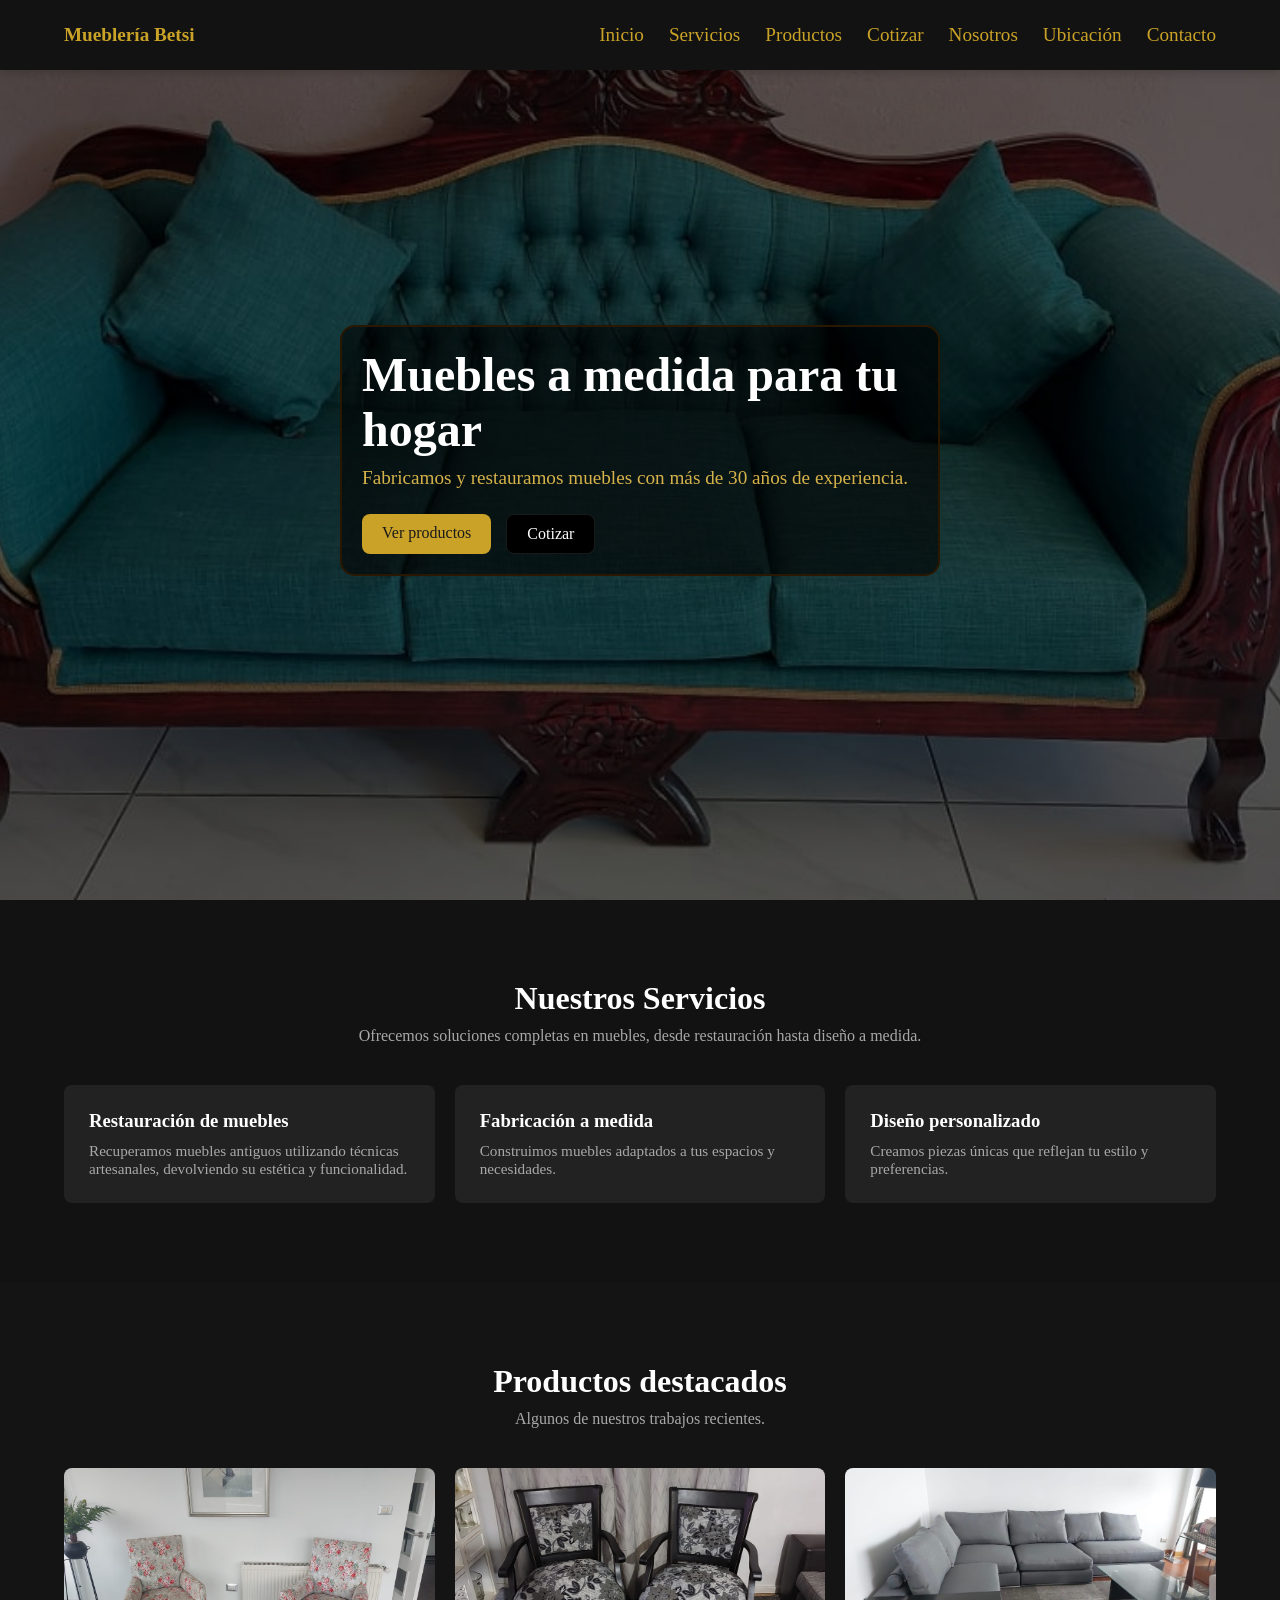
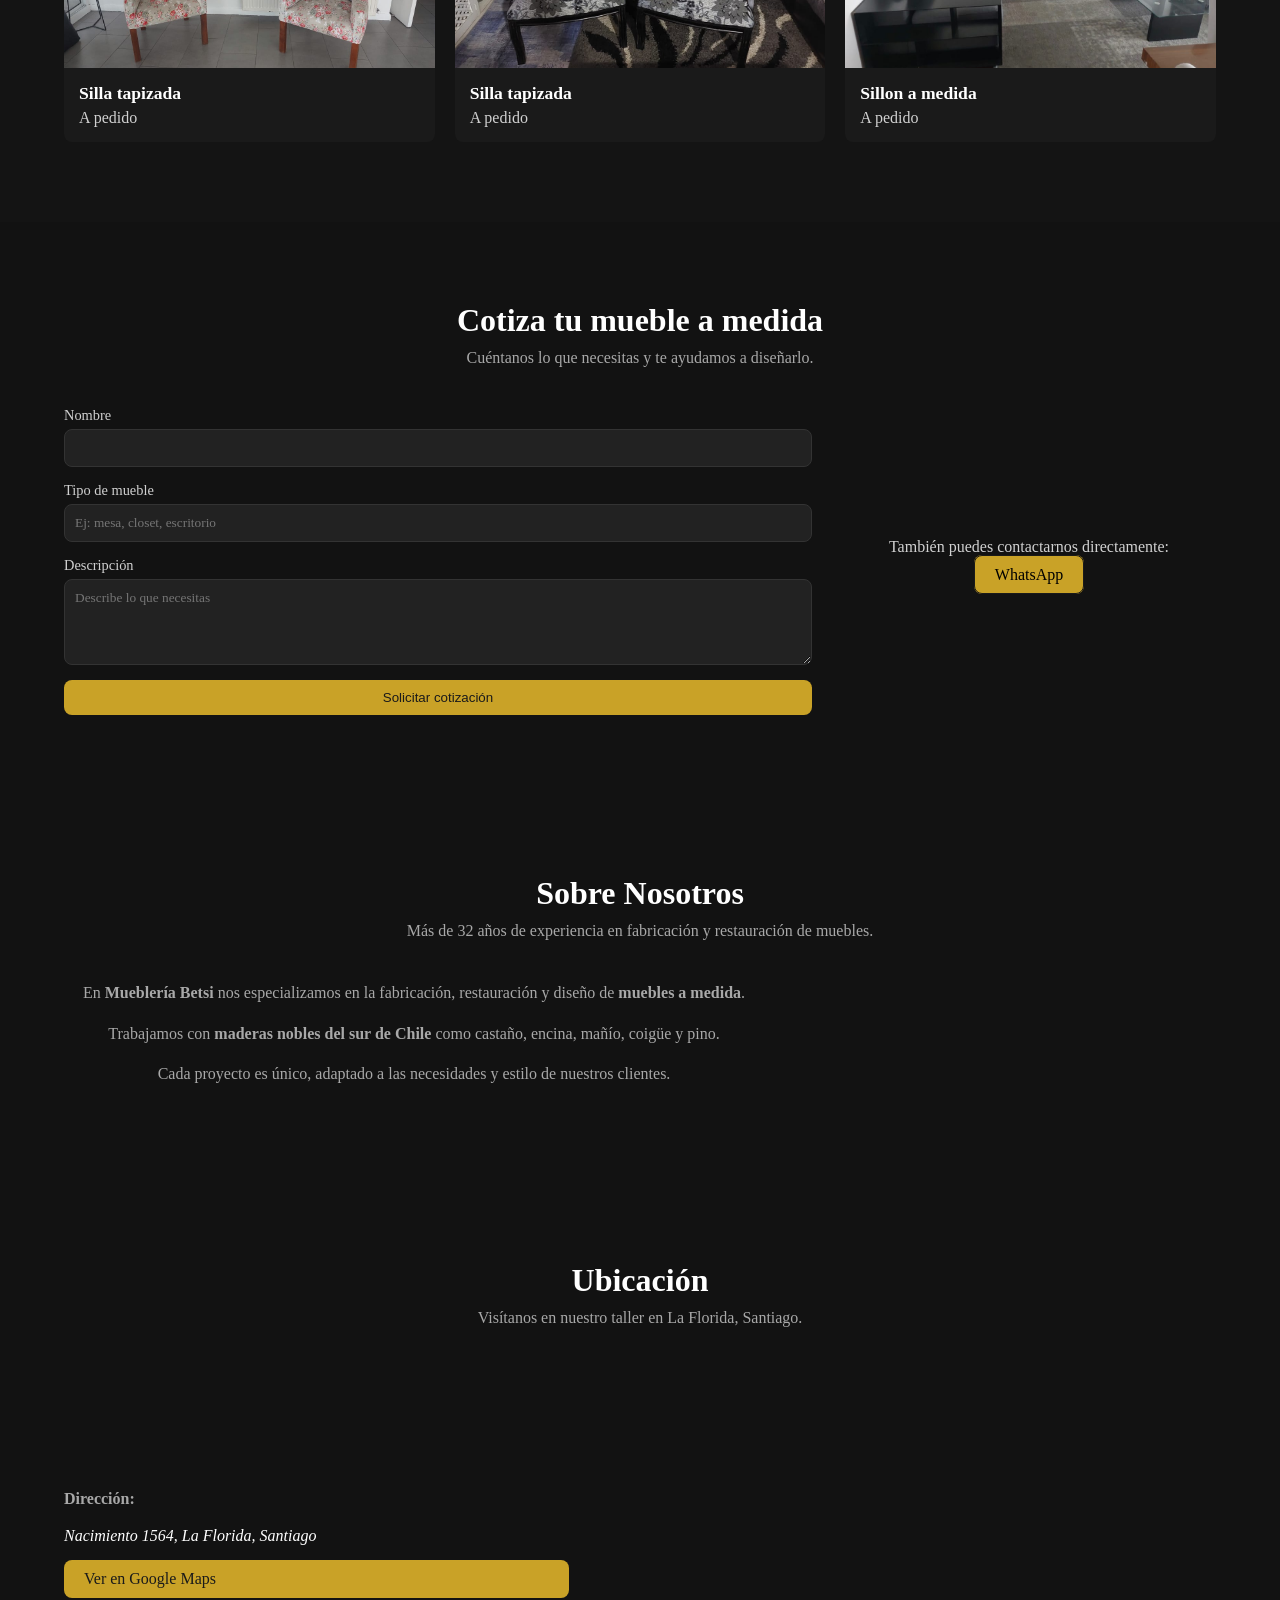
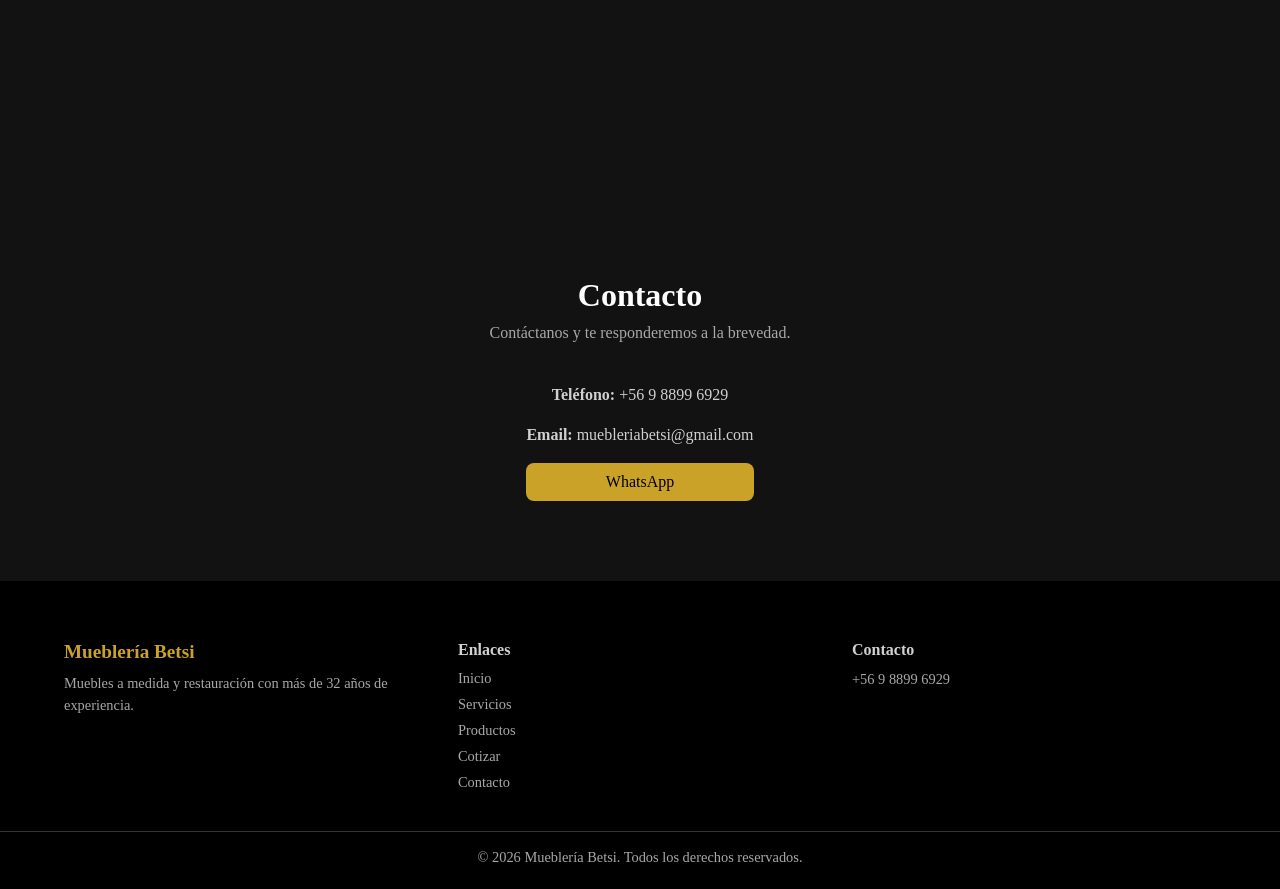
==== frontend/index.html @ 3409a6c9 "arreglar api" ====
<!DOCTYPE html>
<html lang="en">
<head>
  <meta charset="UTF-8">
  <meta name="viewport" content="width=device-width, initial-scale=1.0">

  <title>Mueblería Betsi | Muebles a medida en Santiago</title>

  <meta name="description" content="Fabricación y restauración de muebles a medida en Santiago. Más de 32 años de experiencia trabajando con maderas nobles.">

  <!-- CSS -->
  <link rel="stylesheet" href="css/main.css">

  <!-- Fuente -->
  <link href="https://fonts.googleapis.com/css2?family=Inter:wght@300;400;600&display=swap" rel="stylesheet">

</head>
<body>
<header class="header">
  <div class="overlay"></div>
  <div class="container">

    <div class="logo">
      <h1>Mueblería Betsi</h1>
    </div>

    <button 
      class="menu-toggle" 
      aria-label="Abrir menú"
      aria-expanded="false"
      aria-controls="nav-menu">
      ☰
    </button>

    <nav id="nav-menu" class="nav" aria-label="Navegación principal">
      <ul>
        <li><a href="#hero">Inicio</a></li>
        <li><a href="#servicios">Servicios</a></li>
        <li><a href="#productos">Productos</a></li>
        <li><a href="#cotizar">Cotizar</a></li>
        <li><a href="#nosotros">Nosotros</a></li>
        <li><a href="#ubicacion">Ubicación</a></li>
        <li><a href="#contacto">Contacto</a></li>
      </ul>
    </nav>

  </div>
</header>

<main>

<section id="hero" class="hero">
  <div class="hero-content container">

    <header class="hero-header">
      <h1>Muebles a medida para tu hogar</h1>
      <p>Fabricamos y restauramos muebles con más de 30 años de experiencia.</p>
    </header>

    <div class="hero-actions">
      <a href="#productos" class="btn">Ver productos</a>
      <a href="#cotizar" class="btn btn-secondary">Cotizar</a>
    </div>

  </div>
</section>

<section id="servicios" class="servicios">
  <header class="section-header container">
    <h2>Nuestros Servicios</h2>
    <p>Ofrecemos soluciones completas en muebles, desde restauración hasta diseño a medida.</p>
  </header>

  <div class="servicios-container container">

    <article class="servicio">
      <h3>Restauración de muebles</h3>
      <p>Recuperamos muebles antiguos utilizando técnicas artesanales, devolviendo su estética y funcionalidad.</p>
    </article>

    <article class="servicio">
      <h3>Fabricación a medida</h3>
      <p>Construimos muebles adaptados a tus espacios y necesidades.</p>
    </article>

    <article class="servicio">
      <h3>Diseño personalizado</h3>
      <p>Creamos piezas únicas que reflejan tu estilo y preferencias.</p>
    </article>

  </div>
</section>

<section id="productos" class="productos">
  <header class="section-header container">
    <h2>Productos destacados</h2>
    <p>Algunos de nuestros trabajos recientes.</p>
  </header>

  <div class="productos-container container">

    <article class="producto">
      <img src="img/producto1.jpeg" alt="Silla personalizada">
      <div class="producto-info">
        <h3>Silla tapizada</h3>
        <p class="precio">A pedido</p>
      </div>
    </article>

    <article class="producto">
      <img src="img/producto2.jpeg" alt="Silla tapizada personalizada">
      <div class="producto-info">
        <h3>Silla tapizada</h3>
        <p class="precio">A pedido</p>
      </div>
    </article>

    <article class="producto">
      <img src="img/producto3.jpeg" alt="Sillon hecho a medida">
      <div class="producto-info">
        <h3>Sillon a medida</h3>
        <p class="precio">A pedido</p>
      </div>
    </article>

  </div>
</section>

<section id="cotizar" class="cotizar">
  <header class="section-header container">
    <h2>Cotiza tu mueble a medida</h2>
    <p>Cuéntanos lo que necesitas y te ayudamos a diseñarlo.</p>
  </header>

  <div class="cotizar-container container">

    <form class="cotizar-form">

      <div class="form-group">
        <label for="nombre">Nombre</label>
        <input id="nombre" name="nombre" type="text" required>
      </div>

      <div class="form-group">
        <label for="tipo">Tipo de mueble</label>
        <input id="tipo" name="tipo" type="text" placeholder="Ej: mesa, closet, escritorio">
      </div>

      <div class="form-group">
        <label for="descripcion">Descripción</label>
        <textarea id="descripcion" name="descripcion" rows="4" placeholder="Describe lo que necesitas"></textarea>
      </div>

      <button type="submit" class="btn">Solicitar cotización</button>

    </form>

    <div class="cotizar-extra">
      <p>También puedes contactarnos directamente:</p>
      <a href="https://wa.me/56988996929" target="_blank" class="btn btn-secondary">
        WhatsApp
      </a>
    </div>

  </div>
</section>

<section id="nosotros" class="nosotros">
  <header class="section-header container">
    <h2>Sobre Nosotros</h2>
    <p>Más de 32 años de experiencia en fabricación y restauración de muebles.</p>
  </header>

  <div class="nosotros-container container">

    <div  style="text-align: center;" class="nosotros-texto">
      <p>
        En <strong>Mueblería Betsi</strong> nos especializamos en la fabricación, restauración 
        y diseño de <strong>muebles a medida</strong>.
      </p>

      <p>
        Trabajamos con <strong>maderas nobles del sur de Chile</strong> como castaño, encina, mañío, coigüe y pino.
      </p>

      <p>
        Cada proyecto es único, adaptado a las necesidades y estilo de nuestros clientes.
      </p>
    </div>

  </div>

</section>

<section id="ubicacion" class="ubicacion">
  <header class="section-header container">
    <h2>Ubicación</h2>
    <p>Visítanos en nuestro taller en La Florida, Santiago.</p>
  </header>

  <div class="ubicacion-container container">

    <div class="ubicacion-info">
      <p><strong>Dirección:</strong></p>
      <address>
        Nacimiento 1564, La Florida, Santiago
      </address>

      <a href="https://www.google.com/maps?q=Nacimiento+1564,+La+Florida,+Santiago,+Chile" target="_blank" class="btn">
        Ver en Google Maps
      </a>
    </div>

    <div class="mapa">
      <iframe 
        src="https://www.google.com/maps?q=Nacimiento+1564,+La+Florida,+Santiago,+Chile&hl=es&z=17&output=embed"
        loading="lazy">
      </iframe>
    </div>

  </div>
</section>

<section id="contacto" class="contacto">
  <header class="section-header container">
    <h2>Contacto</h2>
    <p>Contáctanos y te responderemos a la brevedad.</p>
  </header>

  <div class="contacto-container container">

    <div class="contacto-info">
      <p><strong>Teléfono:</strong> +56 9 8899 6929</p>
      <p><strong>Email:</strong> muebleriabetsi@gmail.com</p>

      <a href="https://wa.me/56988996929" target="_blank" class="btn">
        WhatsApp
      </a>
    </div>

  </div>
</section>

</main>

<footer class="footer">

  <div class="footer-container container">

    <div class="footer-brand">
      <h3>Mueblería Betsi</h3>
      <p>Muebles a medida y restauración con más de 32 años de experiencia.</p>
    </div>

    <div class="footer-links">
      <h4>Enlaces</h4>
      <ul>
        <li><a href="#hero">Inicio</a></li>
        <li><a href="#servicios">Servicios</a></li>
        <li><a href="#productos">Productos</a></li>
        <li><a href="#cotizar">Cotizar</a></li>
        <li><a href="#contacto">Contacto</a></li>
      </ul>
    </div>

    <div class="footer-contacto">
      <h4>Contacto</h4>
      <p>+56 9 8899 6929</p>
      <p muebleriabetsi@gmail.com></p>
    </div>

  </div>

  <div class="footer-bottom">
    <p>&copy; 2026 Mueblería Betsi. Todos los derechos reservados.</p>
  </div>

</footer>

<script src="js/menu.js"></script>
<script src="js/formulario.js"></script>
</body>
</html>
---- frontend/css/main.css ----
@import url("base/body.css");
@import url("base/reset.css");
@import url("sections/menu.css");
@import url("sections/hero.css");
@import url("sections/servicios.css");
@import url("sections/productos.css");
@import url("sections/cotizar.css");
@import url("sections/nosotros.css");
@import url("sections/ubicacion.css");
@import url("sections/contacto.css");
@import url("sections/footer.css");
@import url("base/root.css");
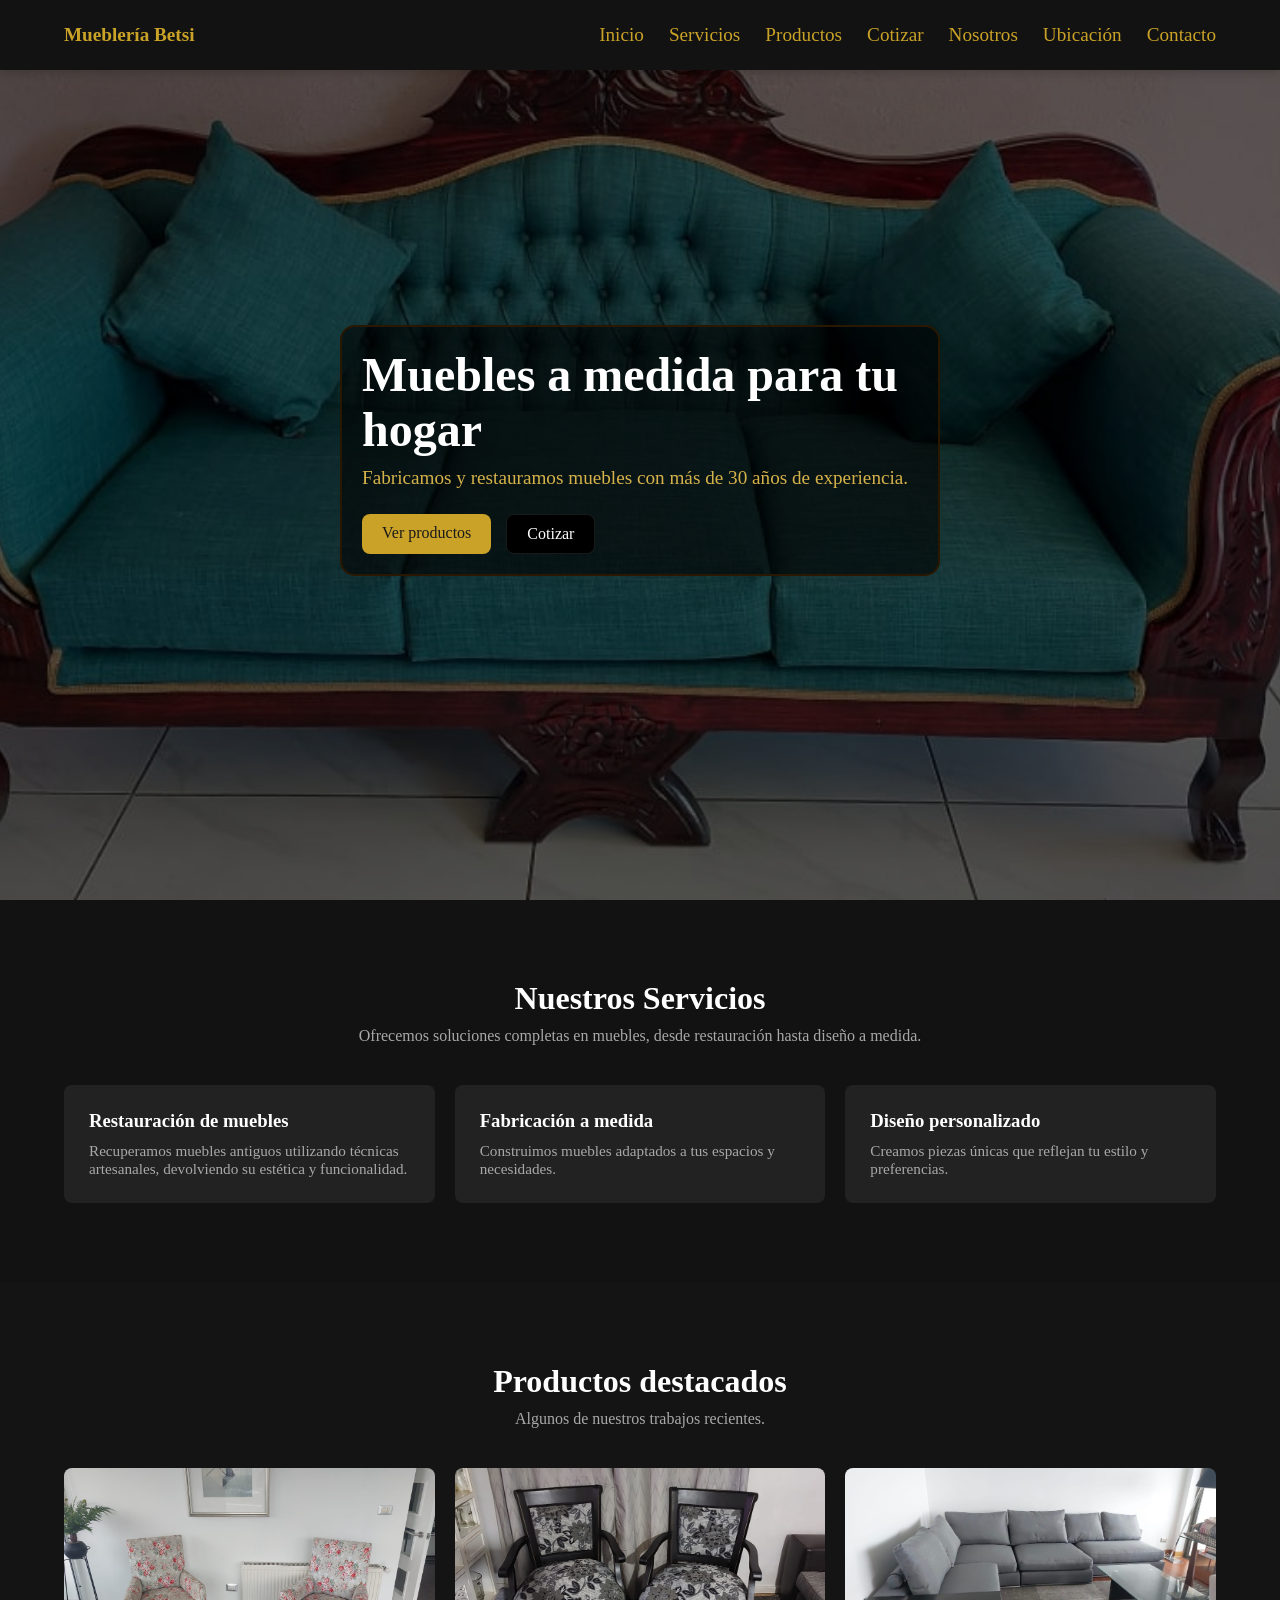
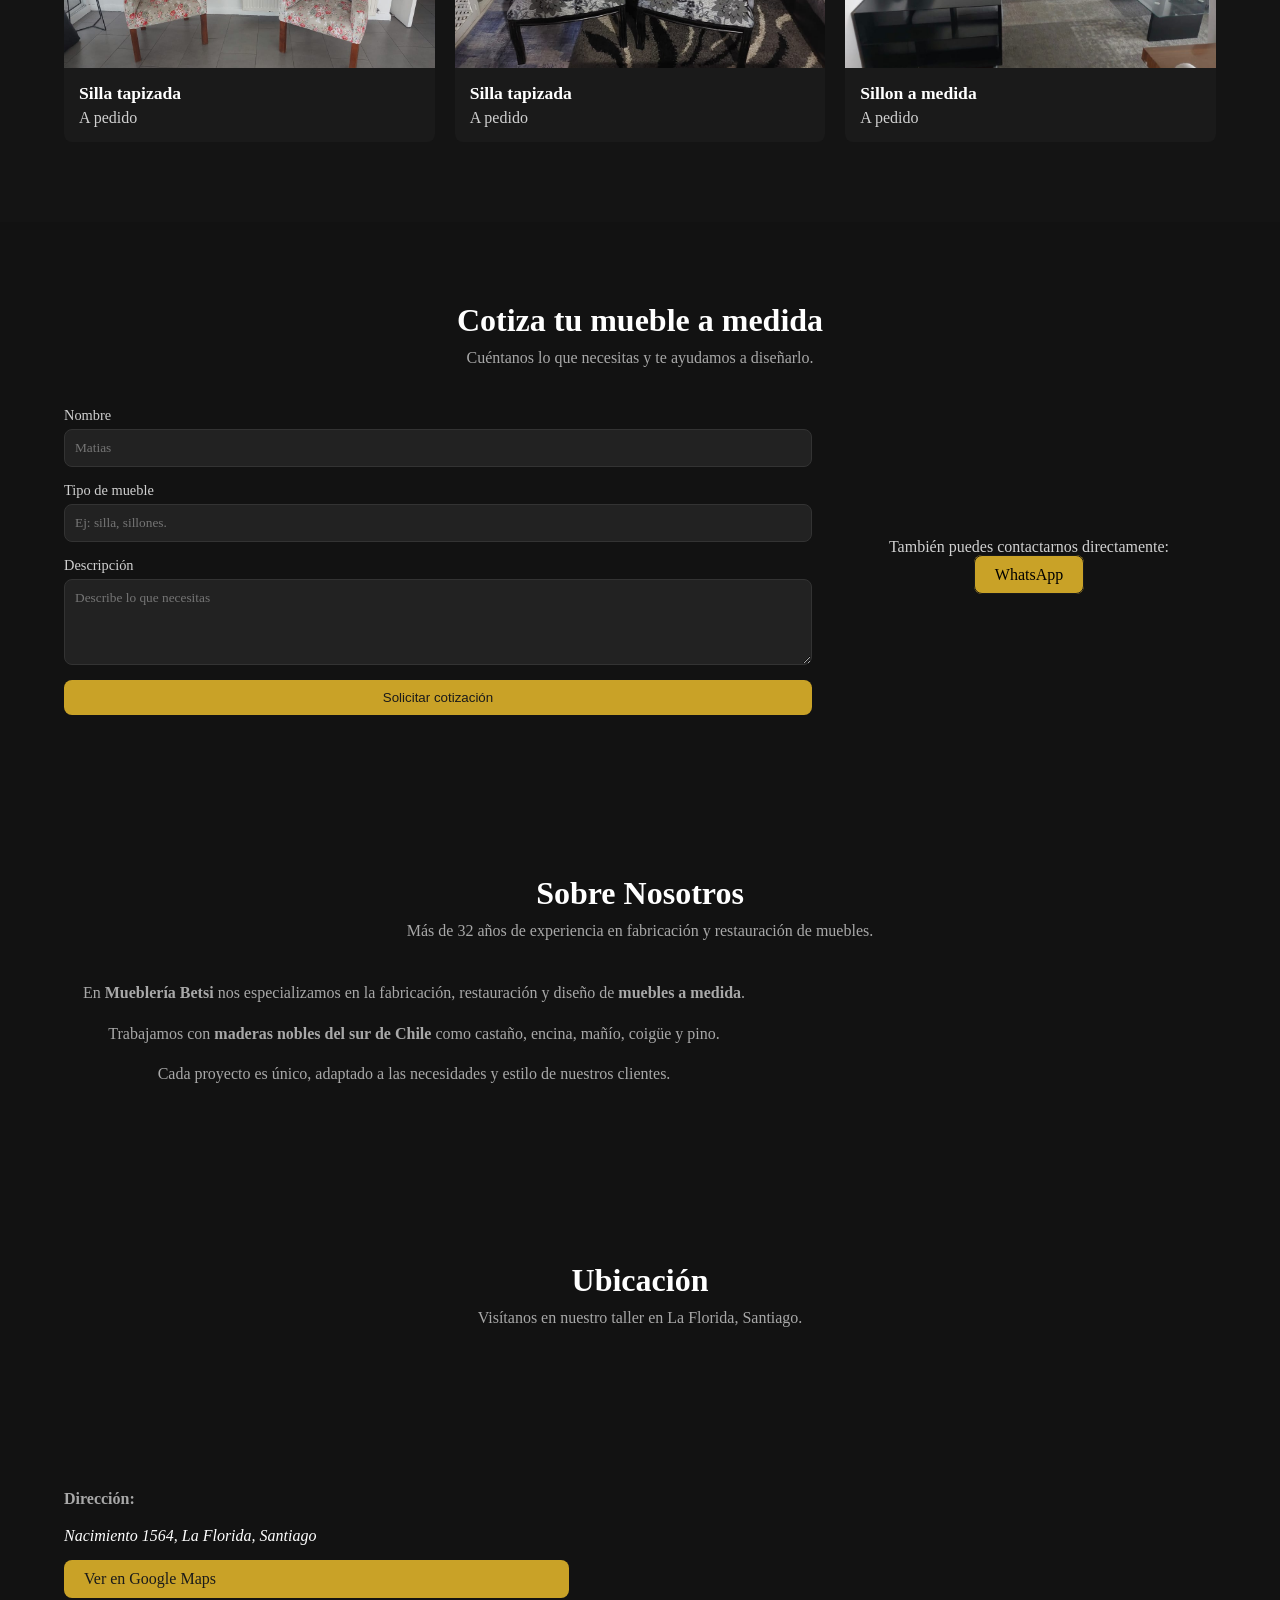
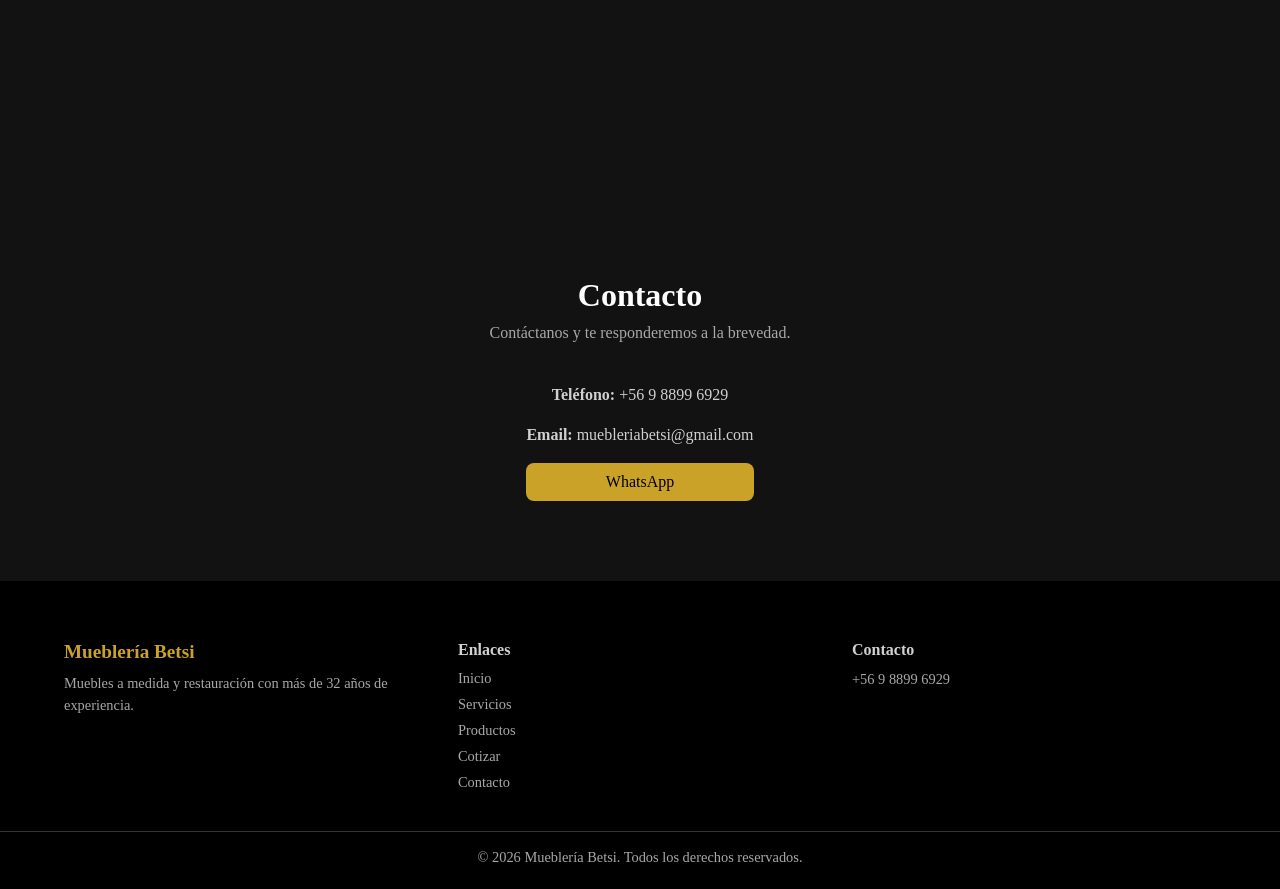
==== commit a1d8590e: "matias" ====
--- a/frontend/index.html
+++ b/frontend/index.html
@@ -138,12 +138,12 @@
 
       <div class="form-group">
         <label for="nombre">Nombre</label>
-        <input id="nombre" name="nombre" type="text" required>
+        <input id="nombre" name="nombre" type="text" required placeholder="Matias">
       </div>
 
       <div class="form-group">
         <label for="tipo">Tipo de mueble</label>
-        <input id="tipo" name="tipo" type="text" placeholder="Ej: mesa, closet, escritorio">
+        <input id="tipo" name="tipo" type="text" placeholder="Ej: silla, sillones.">
       </div>
 
       <div class="form-group">
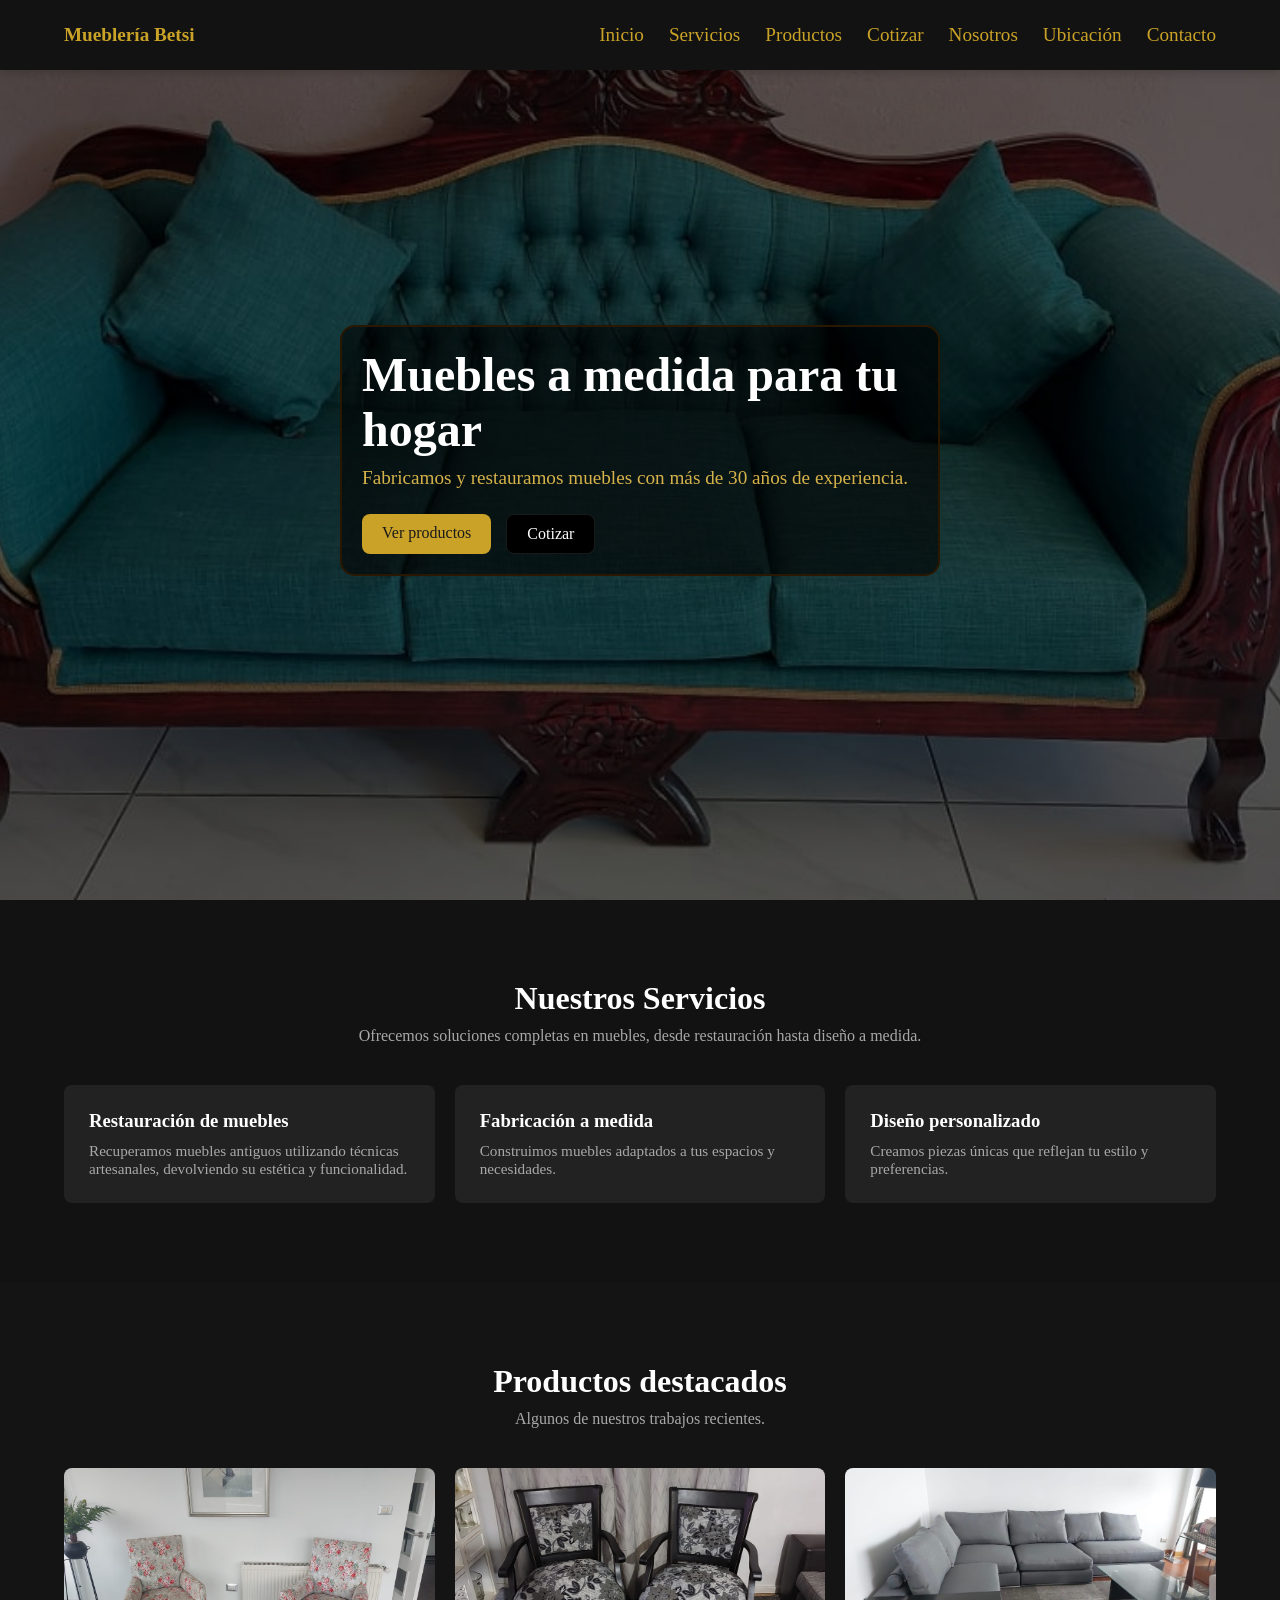
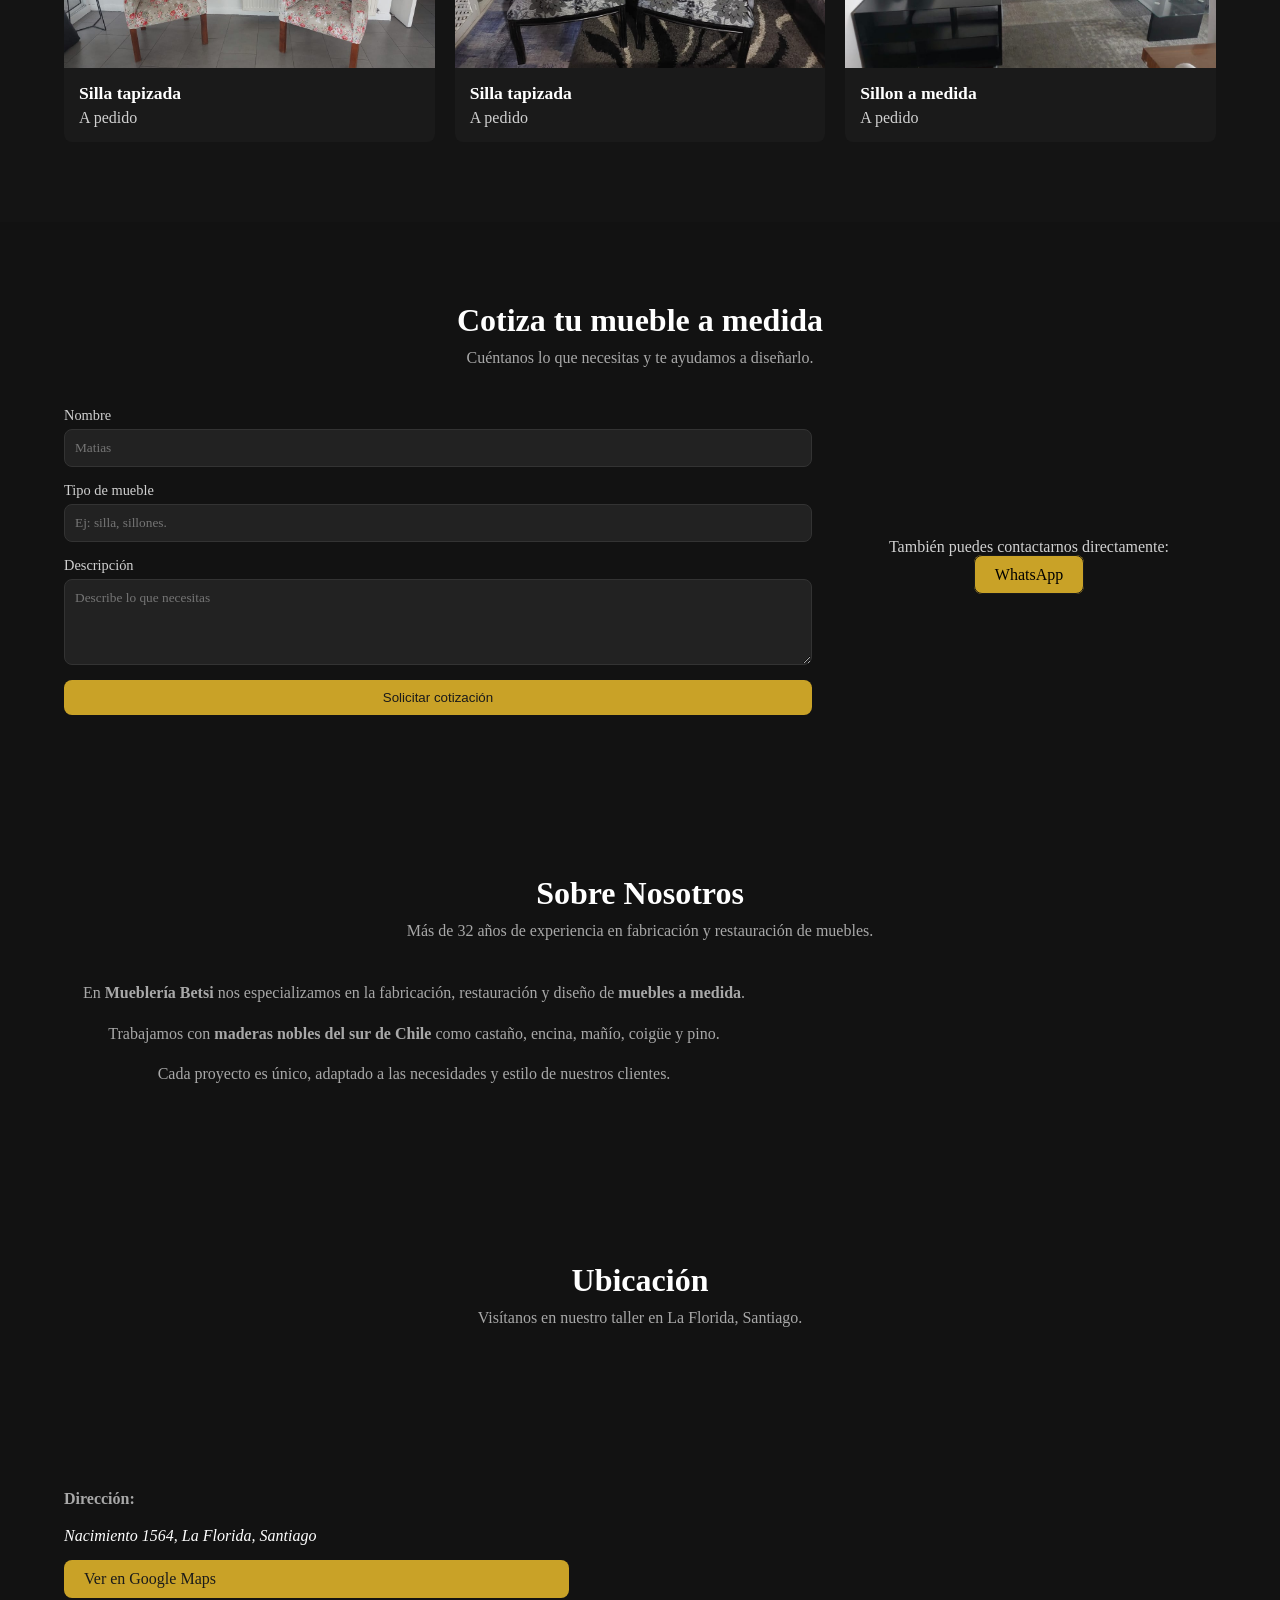
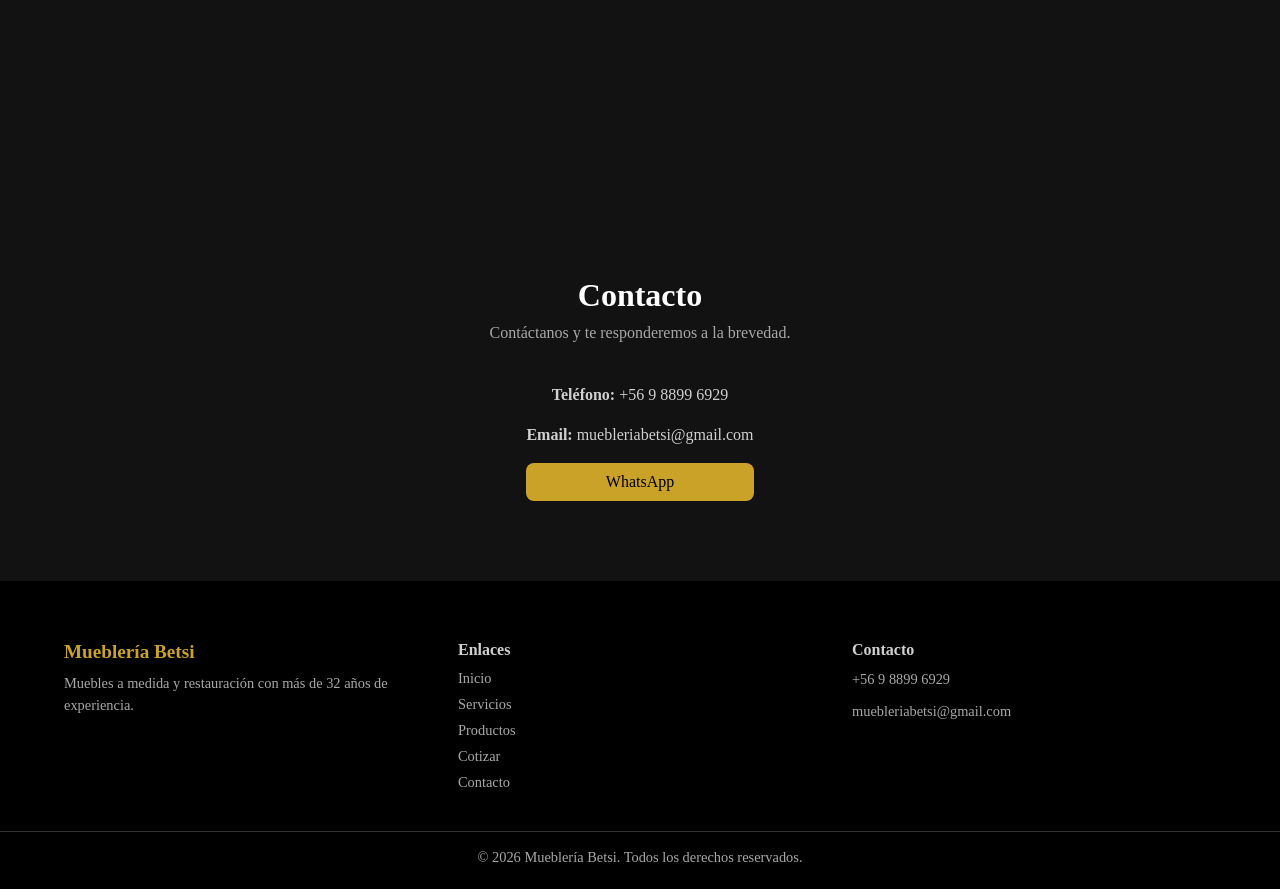
==== commit 3b161ddb: "Fix email formatting in footer section" ====
--- a/frontend/index.html
+++ b/frontend/index.html
@@ -266,7 +266,7 @@
     <div class="footer-contacto">
       <h4>Contacto</h4>
       <p>+56 9 8899 6929</p>
-      <p muebleriabetsi@gmail.com></p>
+      <p>muebleriabetsi@gmail.com</p>
     </div>
 
   </div>
@@ -280,4 +280,4 @@
 <script src="js/menu.js"></script>
 <script src="js/formulario.js"></script>
 </body>
-</html>+</html>
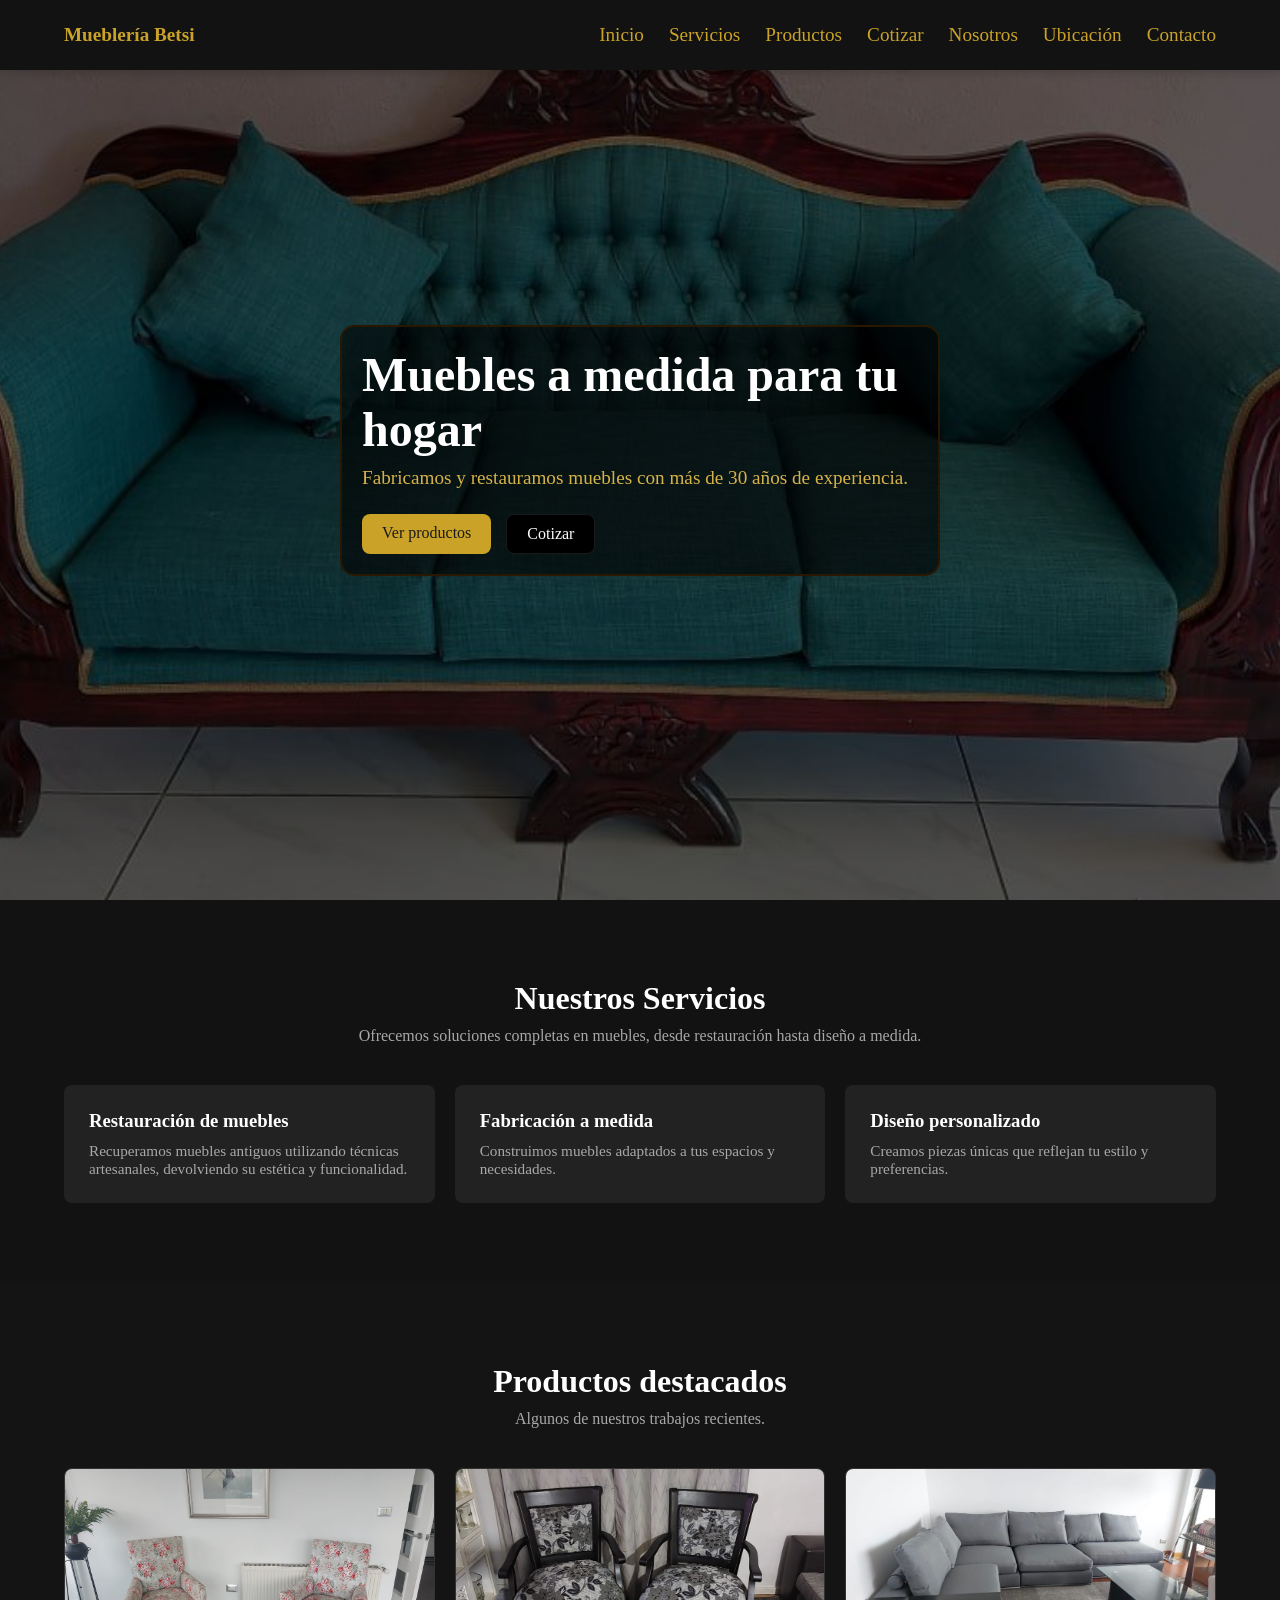
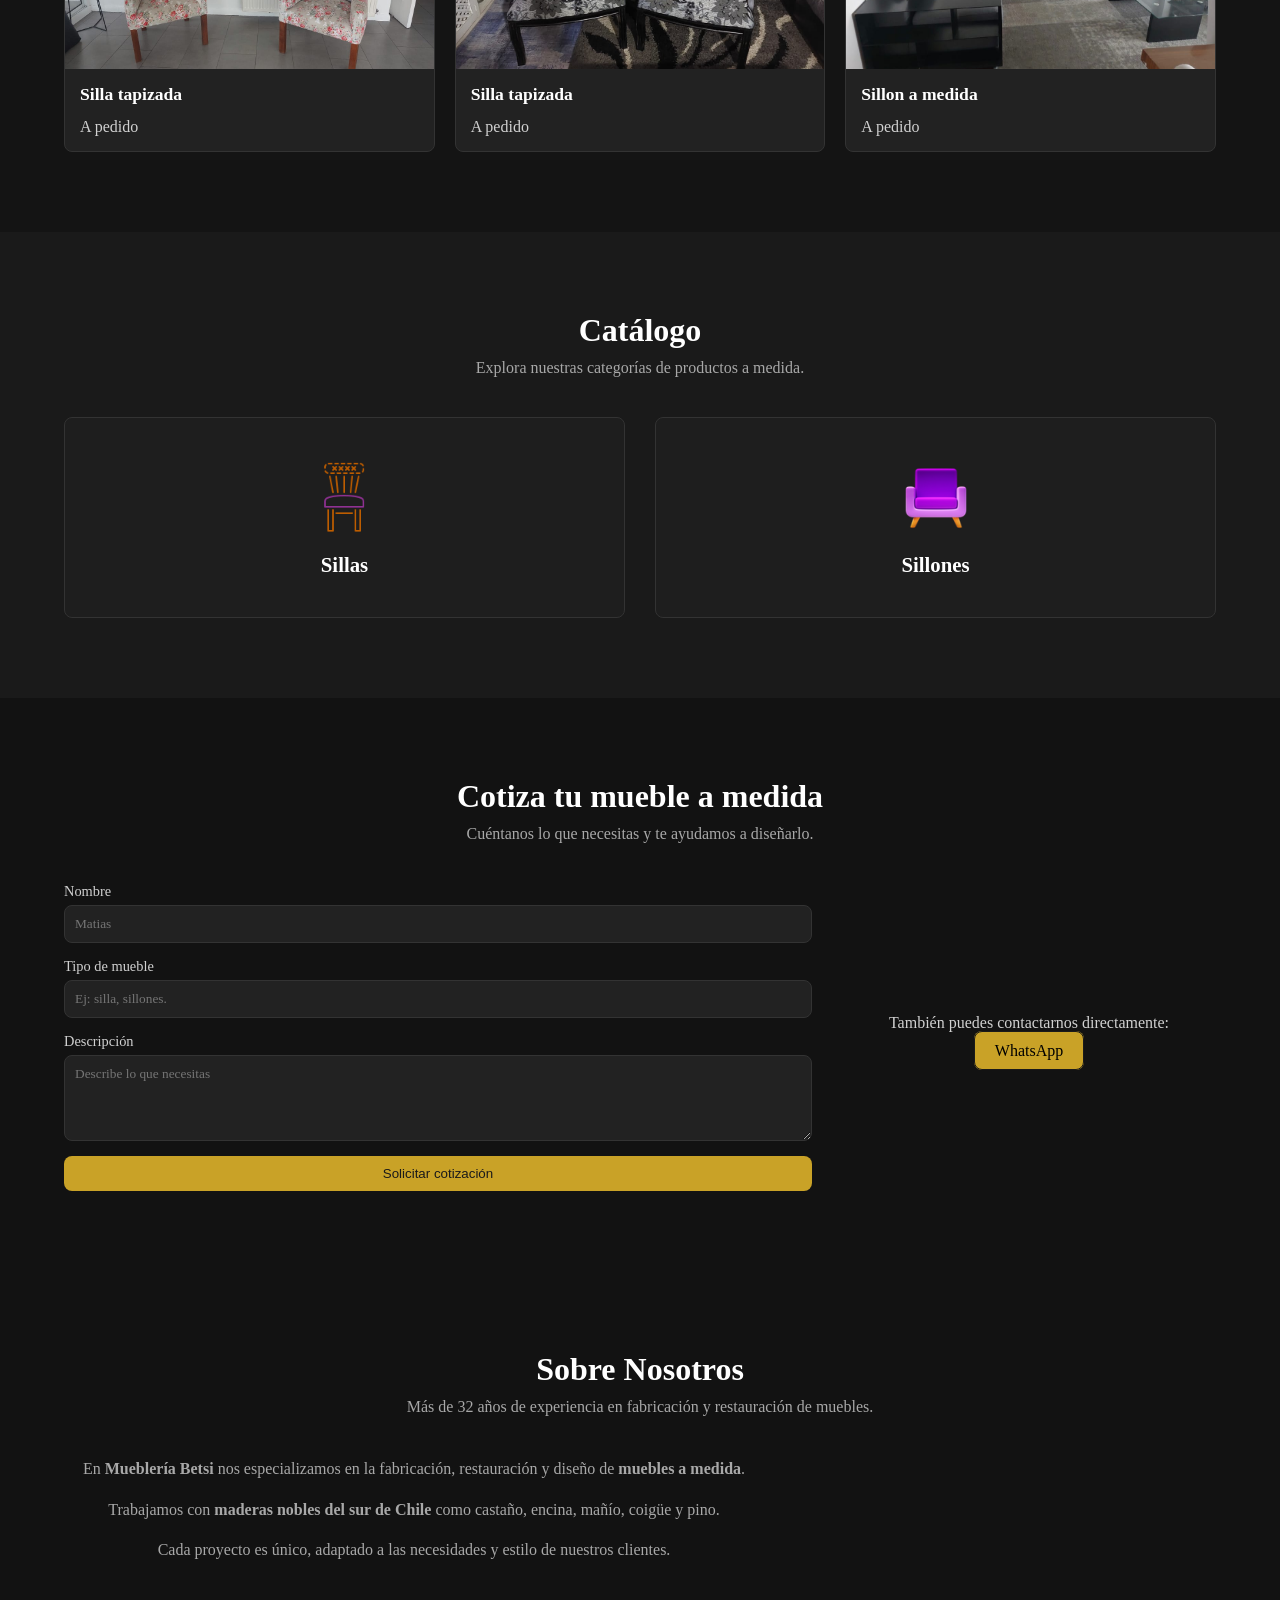
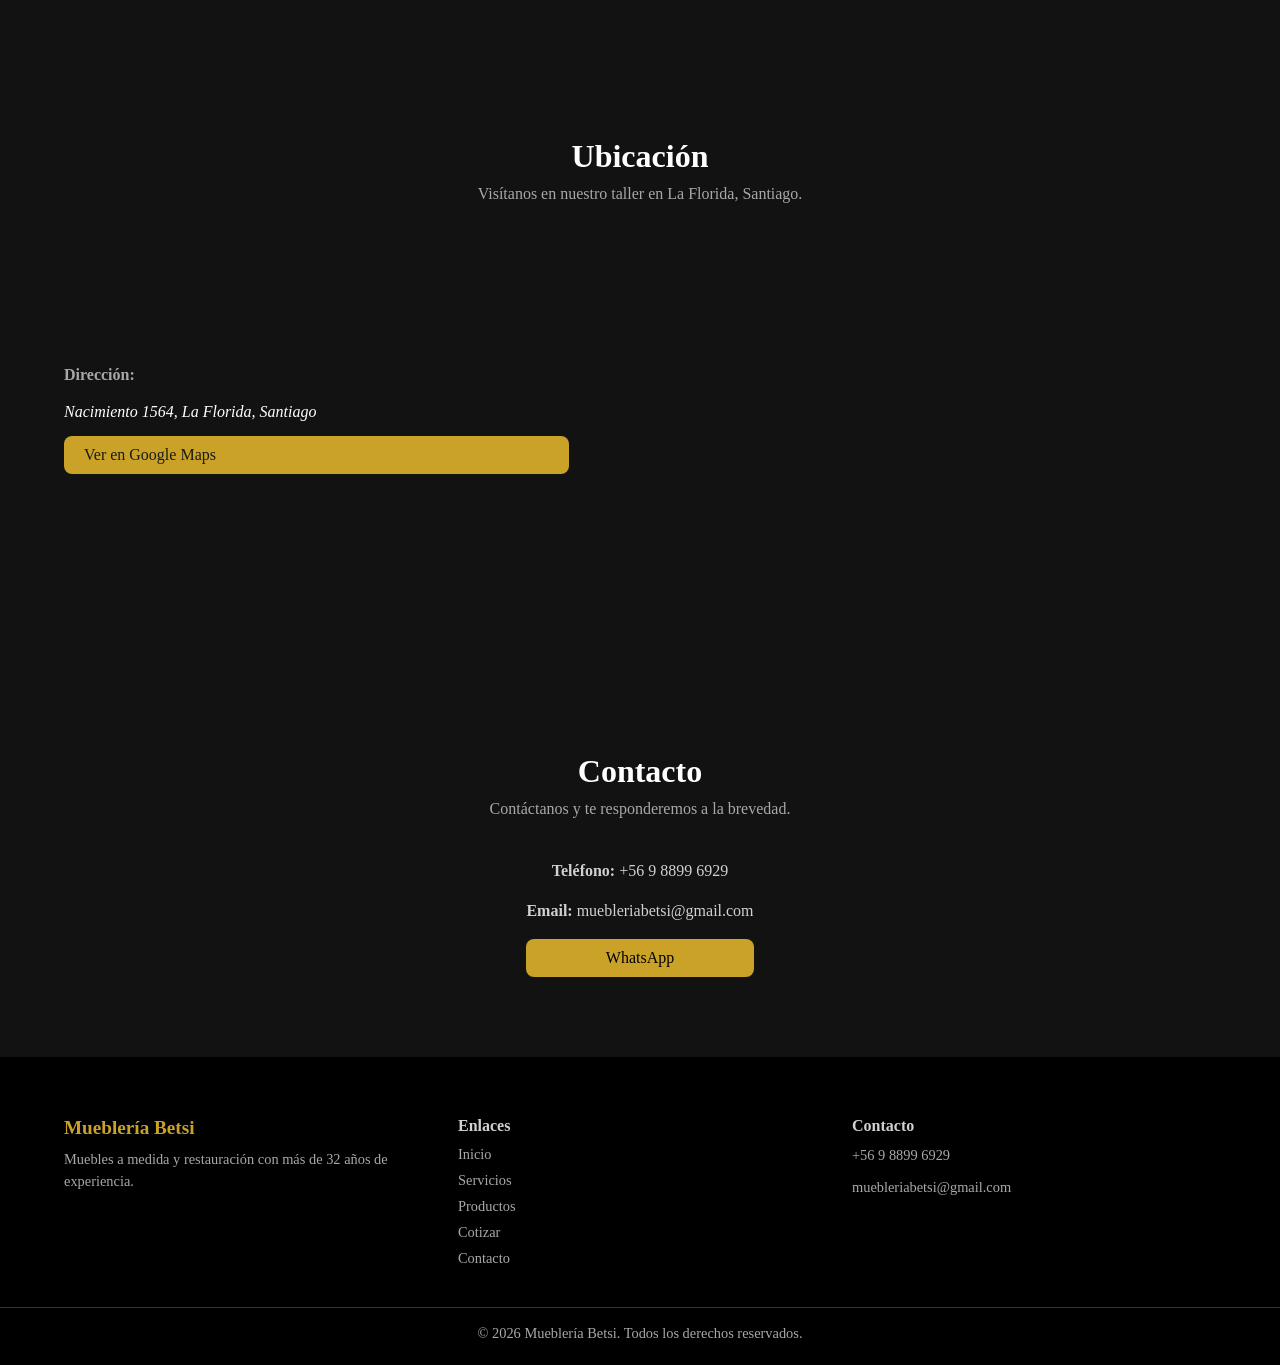
==== commit dacf403b: "agregar seccion de categorias" ====
--- a/frontend/index.html
+++ b/frontend/index.html
@@ -125,7 +125,34 @@
 
   </div>
 </section>
-
+<section id="catalogo" class="catalogo">
+  <header class="section-header container">
+    <h2>Catálogo</h2>
+    <p>Explora nuestras categorías de productos a medida.</p>
+  </header>
+
+  <div class="catalogo-container container">
+    <!-- Categoría: Sillas -->
+    <div class="categoria">
+      <a href="../frontend/html/sillas.html" class="categoria-link">
+        <div class="icono">
+          <img src="img/icono-silla.png" alt="Ícono de sillas">
+        </div>
+        <h3>Sillas</h3>
+      </a>
+    </div>
+
+    <!-- Categoría: Sillones -->
+    <div class="categoria">
+      <a href="/frontend/html/sillones.html" class="categoria-link">
+        <div class="icono">
+          <img src="img/icono-sillon.png" alt="Ícono de sillones">
+        </div>
+        <h3>Sillones</h3>
+      </a>
+    </div>
+  </div>
+</section>
 <section id="cotizar" class="cotizar">
   <header class="section-header container">
     <h2>Cotiza tu mueble a medida</h2>
--- a/frontend/css/main.css
+++ b/frontend/css/main.css
@@ -10,3 +10,6 @@
 @import url("sections/contacto.css");
 @import url("sections/footer.css");
 @import url("base/root.css");
+@import url("sections/catalogo.css");
+
+@import url("sections/sillas.css");
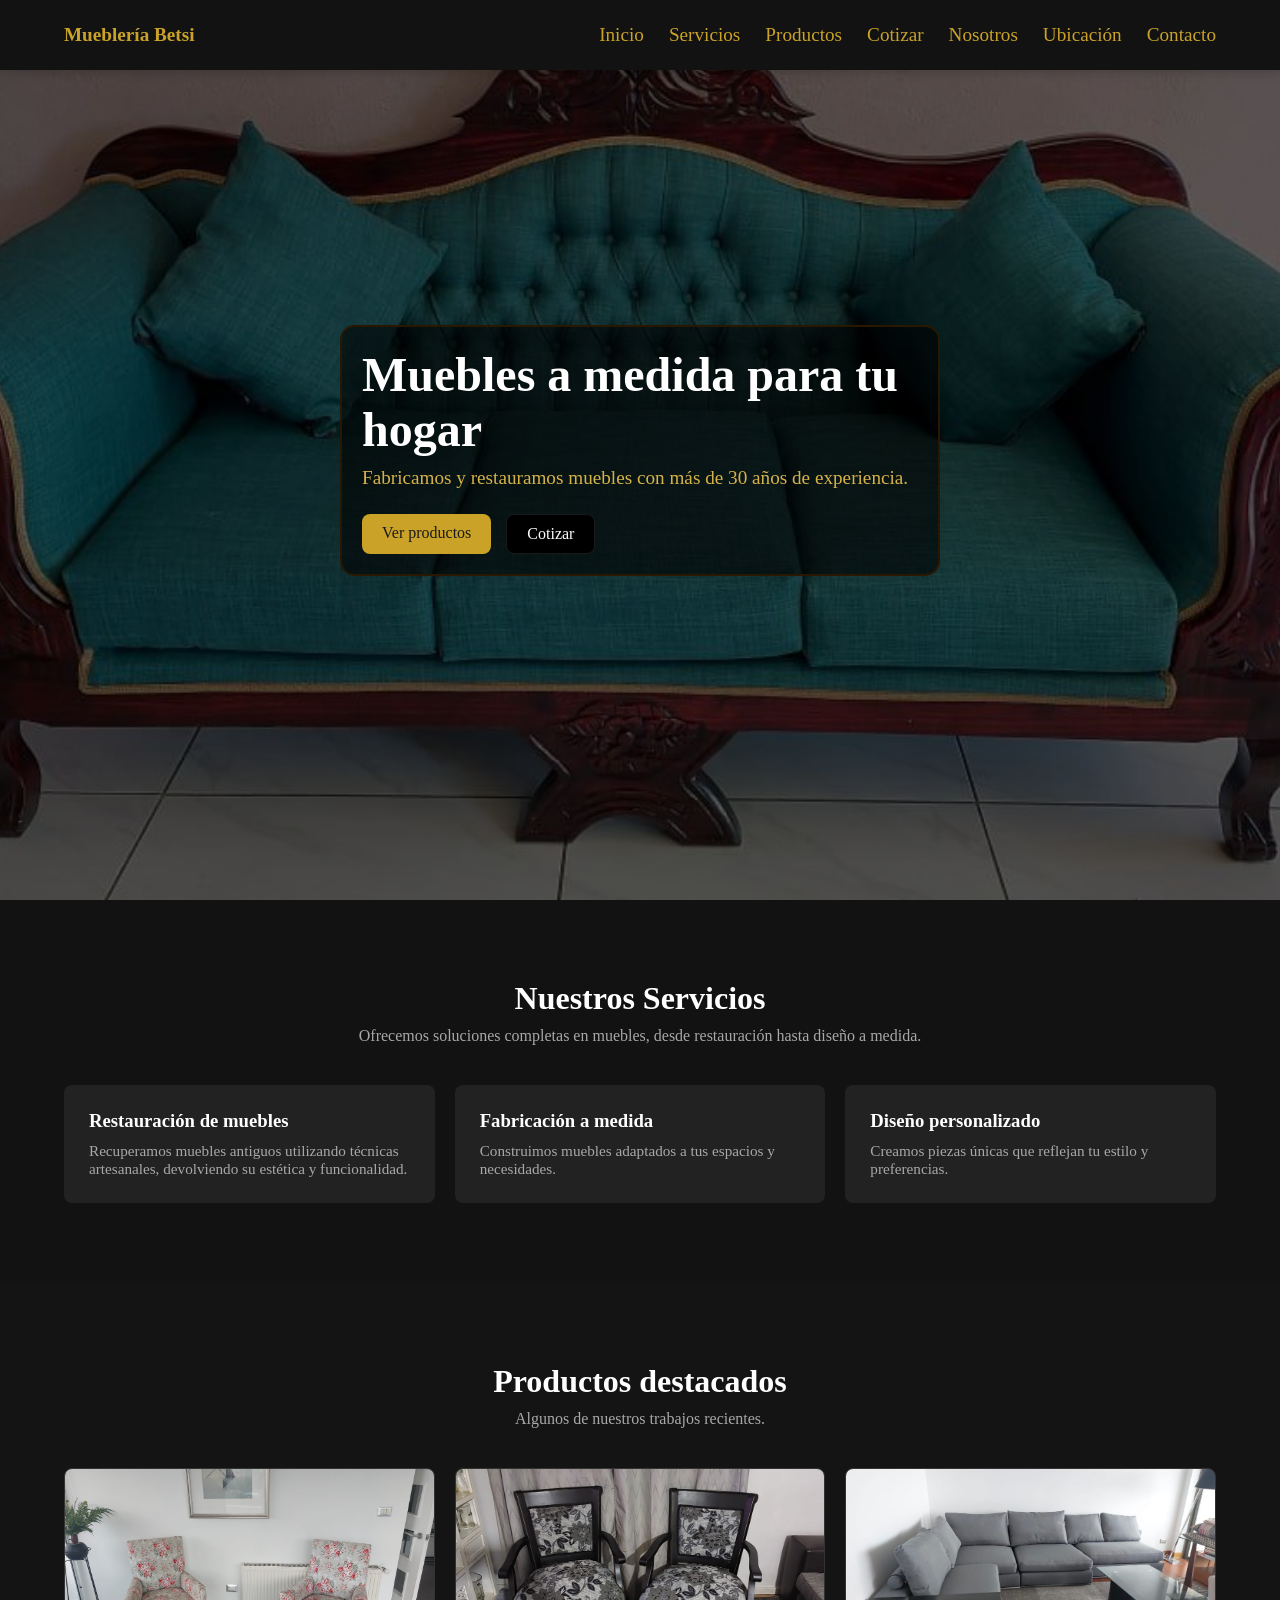
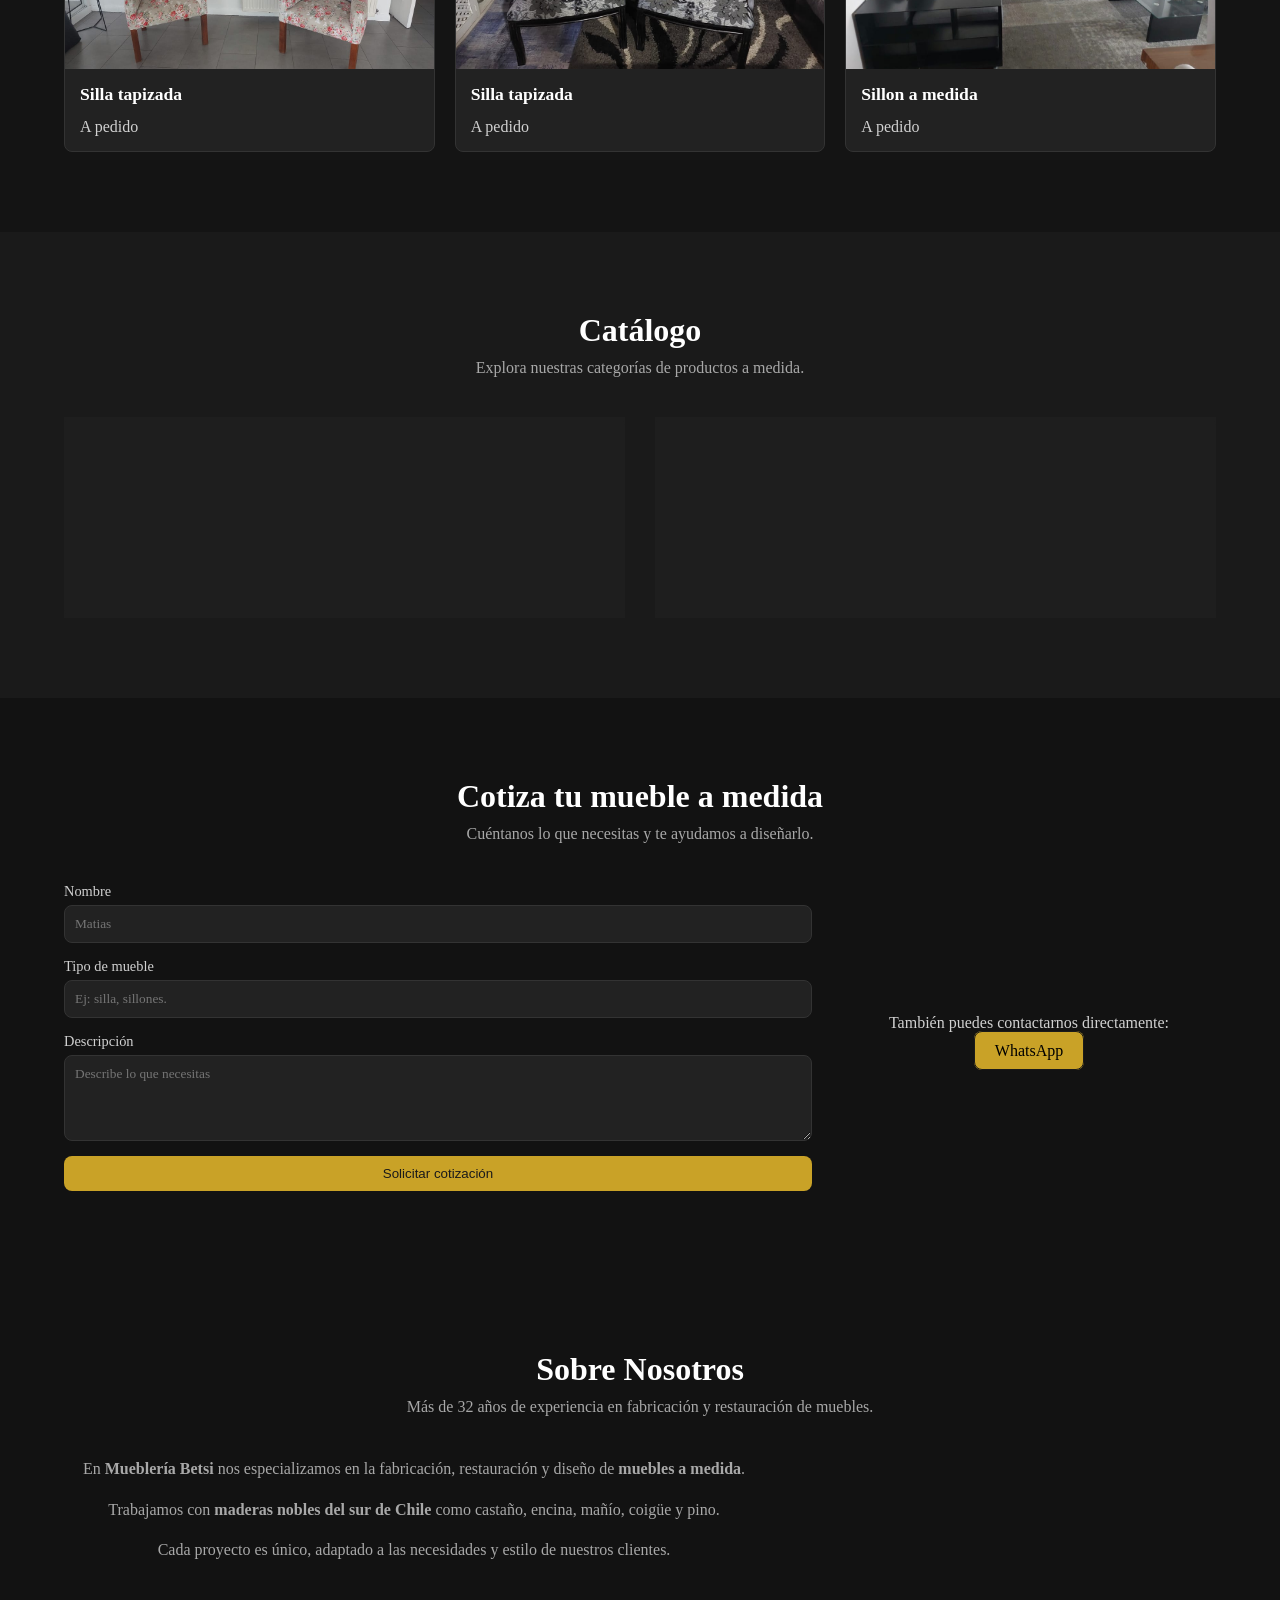
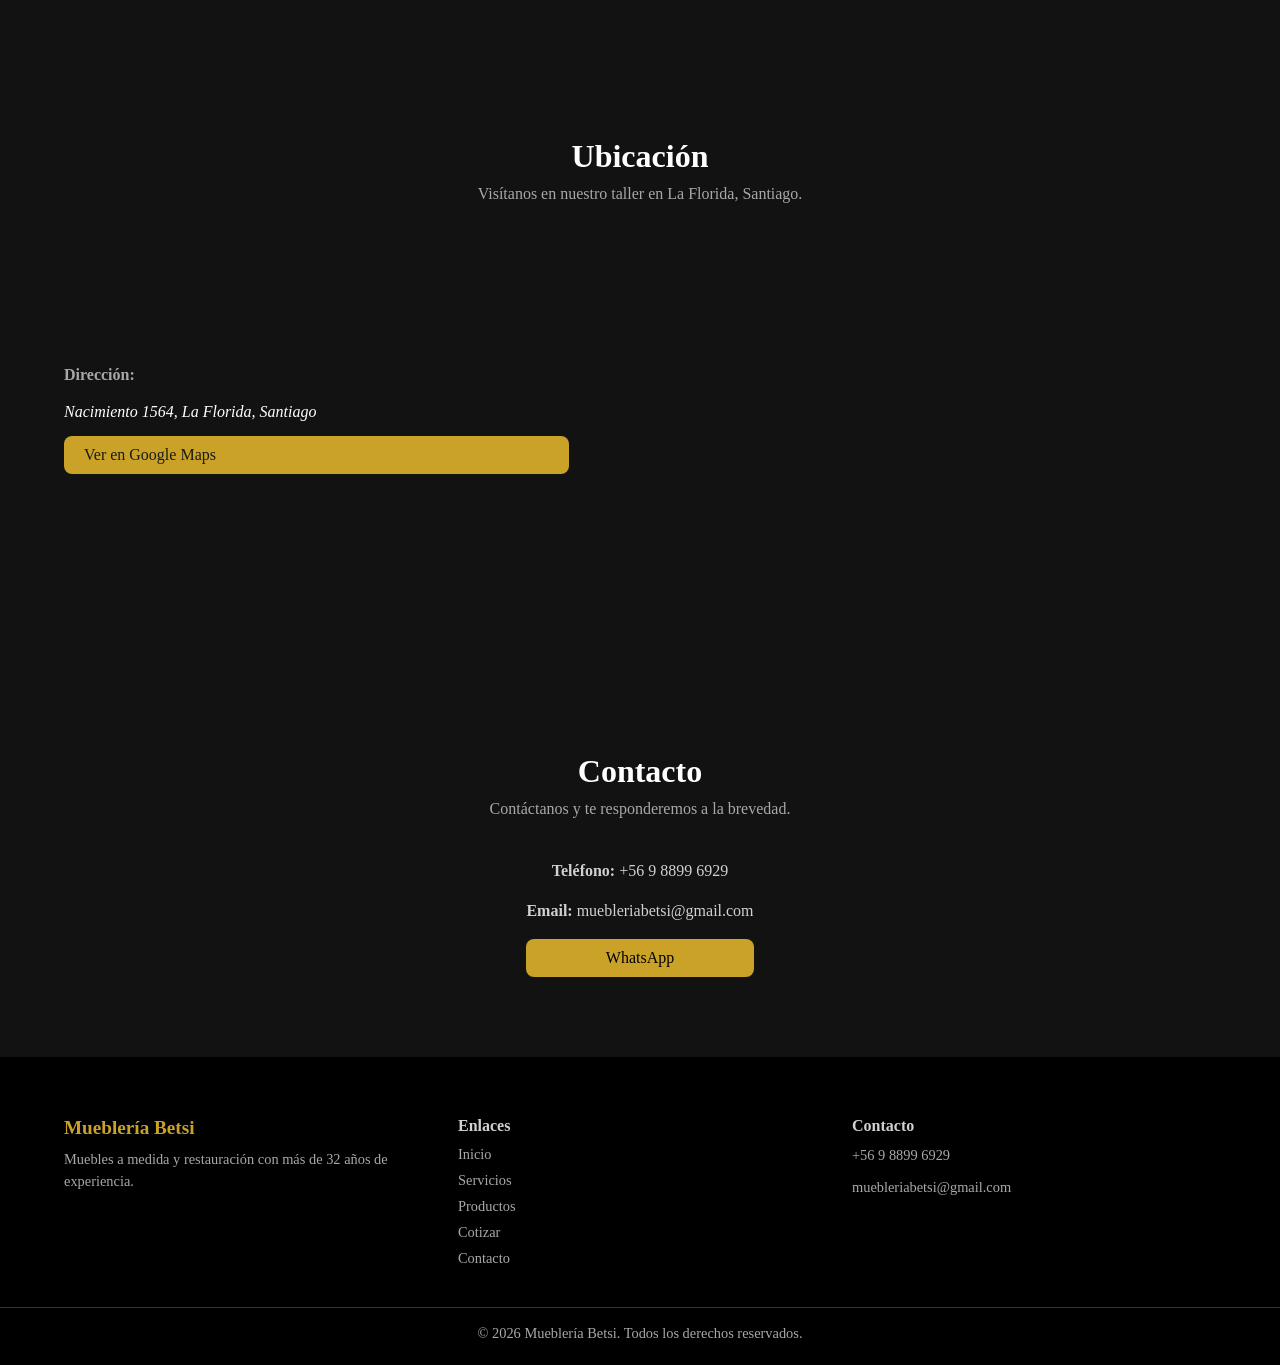
==== commit 347db0f2: "Fix category links in index.html Updated links for categories in the catalog section to remove redun" ====
--- a/frontend/index.html
+++ b/frontend/index.html
@@ -125,6 +125,7 @@
 
   </div>
 </section>
+
 <section id="catalogo" class="catalogo">
   <header class="section-header container">
     <h2>Catálogo</h2>
@@ -134,25 +135,26 @@
   <div class="catalogo-container container">
     <!-- Categoría: Sillas -->
     <div class="categoria">
-      <a href="../frontend/html/sillas.html" class="categoria-link">
-        <div class="icono">
-          <img src="img/icono-silla.png" alt="Ícono de sillas">
-        </div>
-        <h3>Sillas</h3>
-      </a>
-    </div>
-
-    <!-- Categoría: Sillones -->
-    <div class="categoria">
-      <a href="/frontend/html/sillones.html" class="categoria-link">
-        <div class="icono">
-          <img src="img/icono-sillon.png" alt="Ícono de sillones">
-        </div>
-        <h3>Sillones</h3>
-      </a>
-    </div>
-  </div>
-</section>
+  <a href="html/sillas.html" class="categoria-link">
+    <div class="icono">
+      <img src="img/icono-silla.png" alt="Ícono de sillas">
+    </div>
+    <h3>Sillas</h3>
+  </a>
+</div>
+
+<div class="categoria">
+  <a href="html/sillones.html" class="categoria-link">
+    <div class="icono">
+      <img src="img/icono-sillon.png" alt="Ícono de sillones">
+    </div>
+    <h3>Sillones</h3>
+  </a>
+</div>
+  </div>
+  
+</section>
+  
 <section id="cotizar" class="cotizar">
   <header class="section-header container">
     <h2>Cotiza tu mueble a medida</h2>
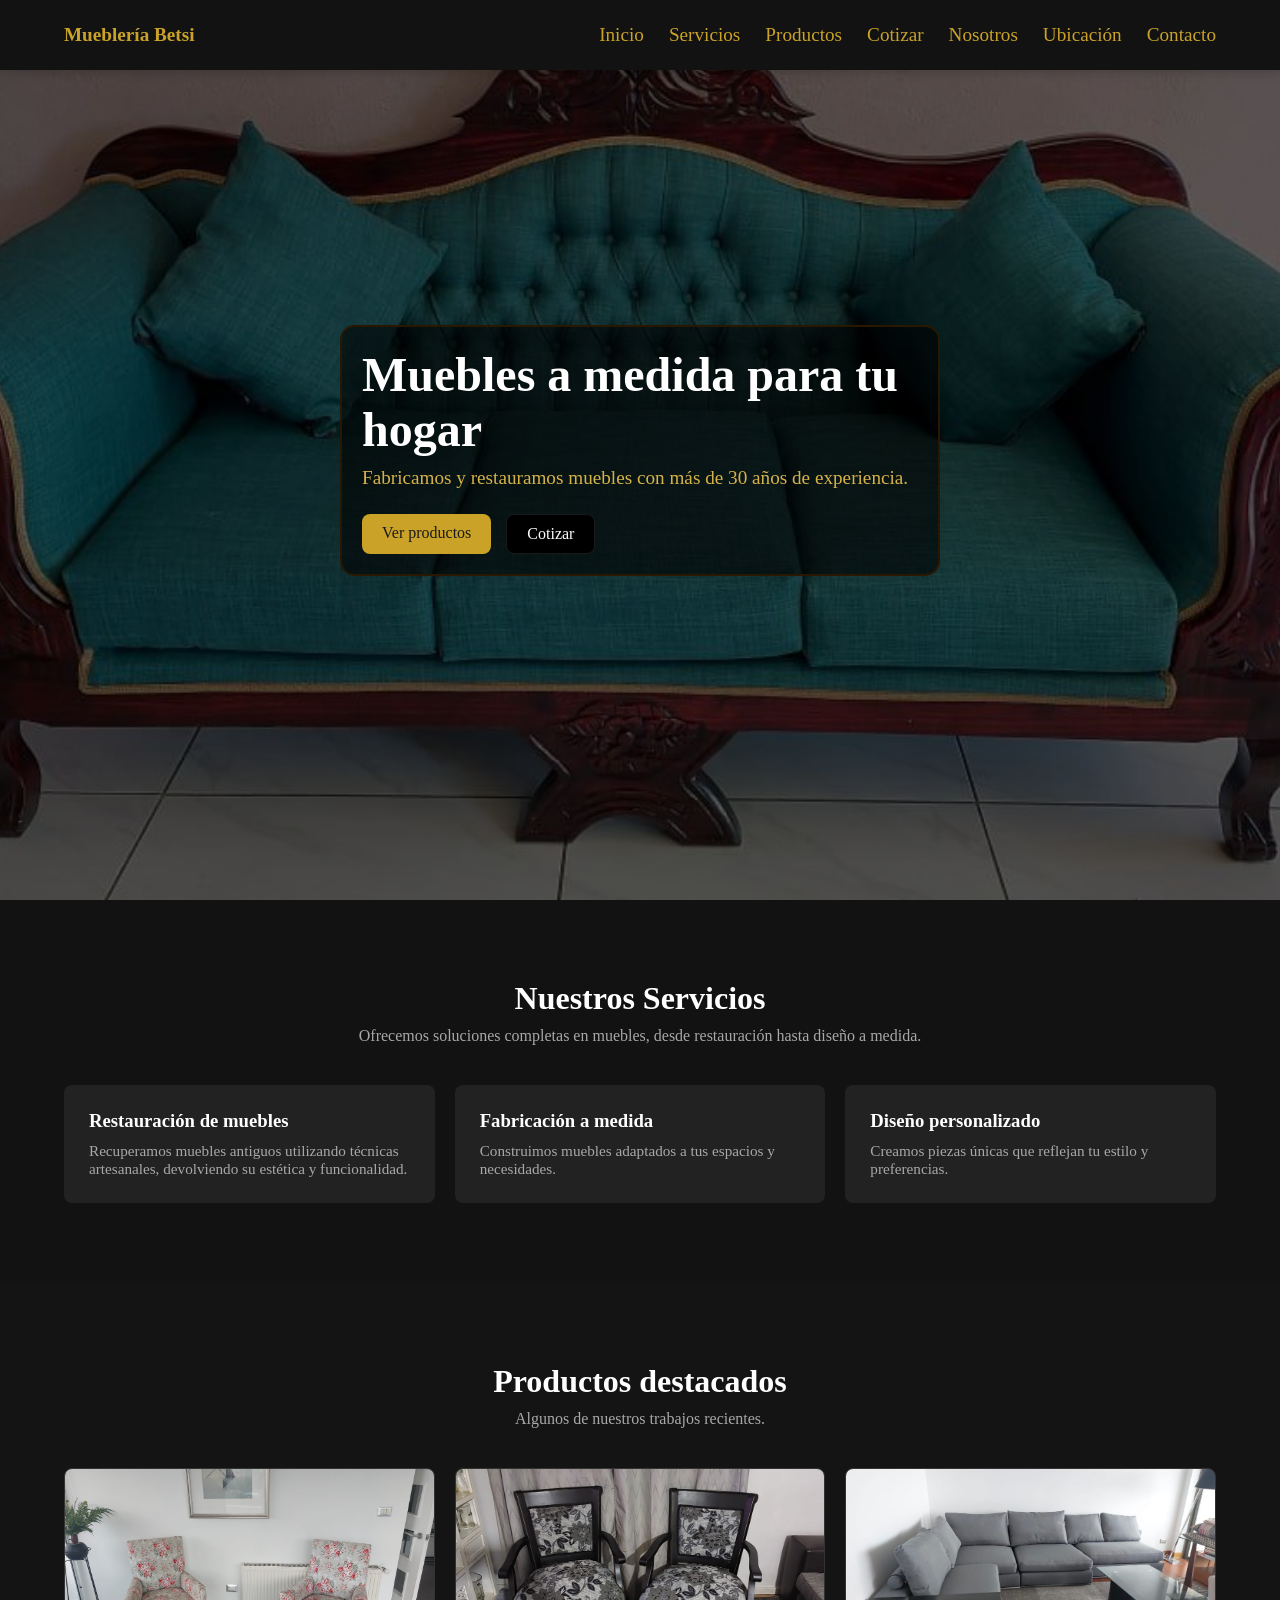
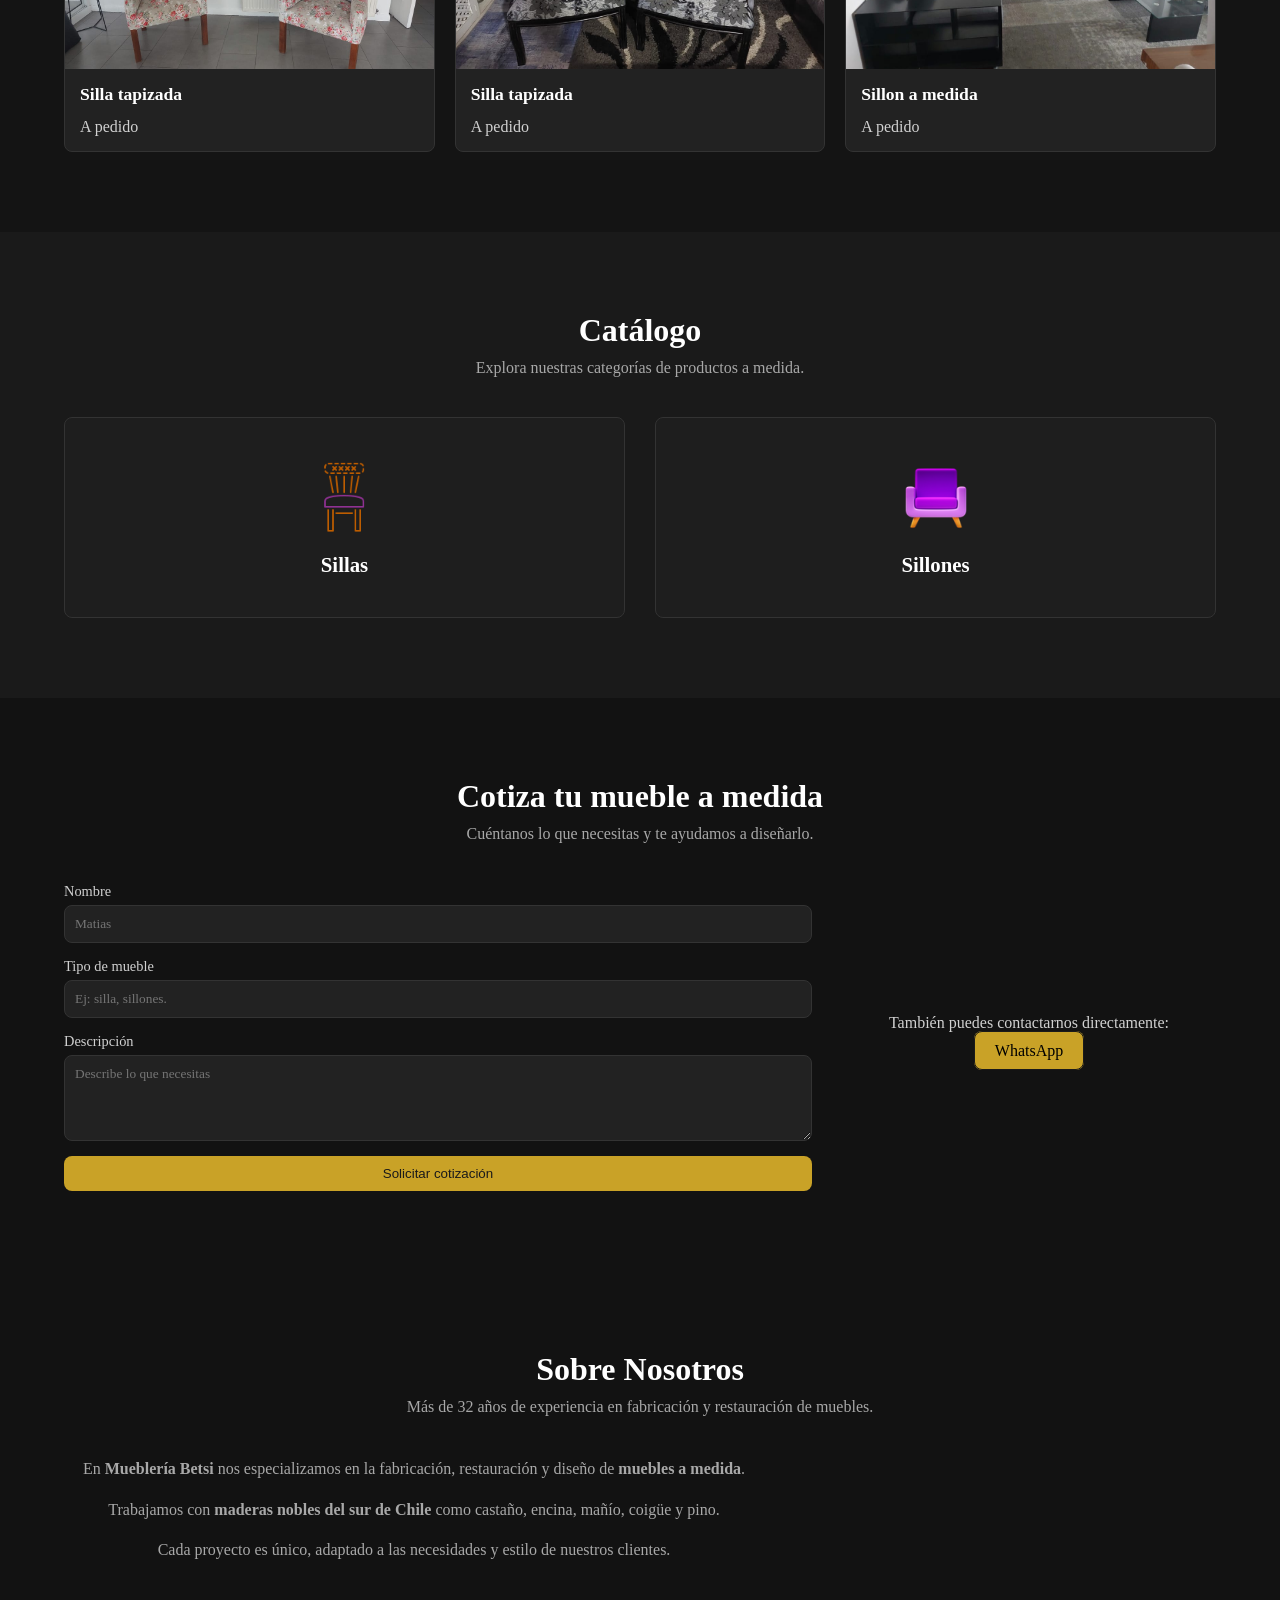
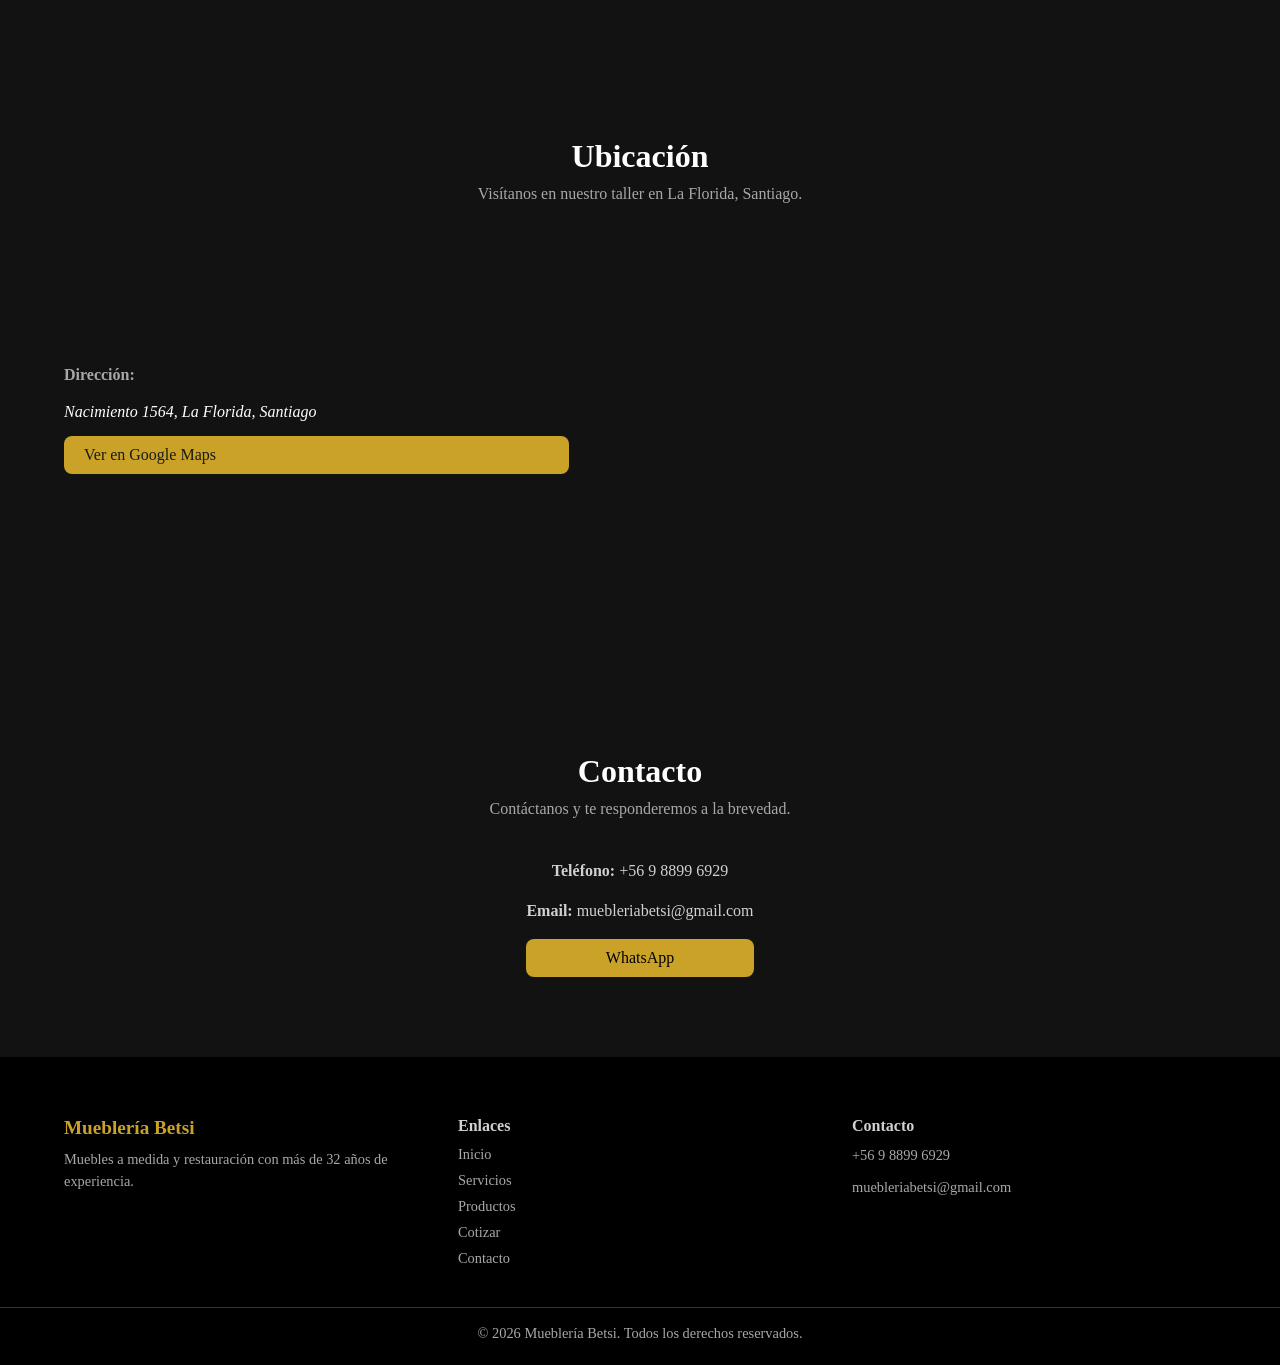
==== commit 88b84459: "Remove unnecessary whitespace in index.html" ====
--- a/frontend/index.html
+++ b/frontend/index.html
@@ -152,7 +152,6 @@
   </a>
 </div>
   </div>
-  
 </section>
   
 <section id="cotizar" class="cotizar">
